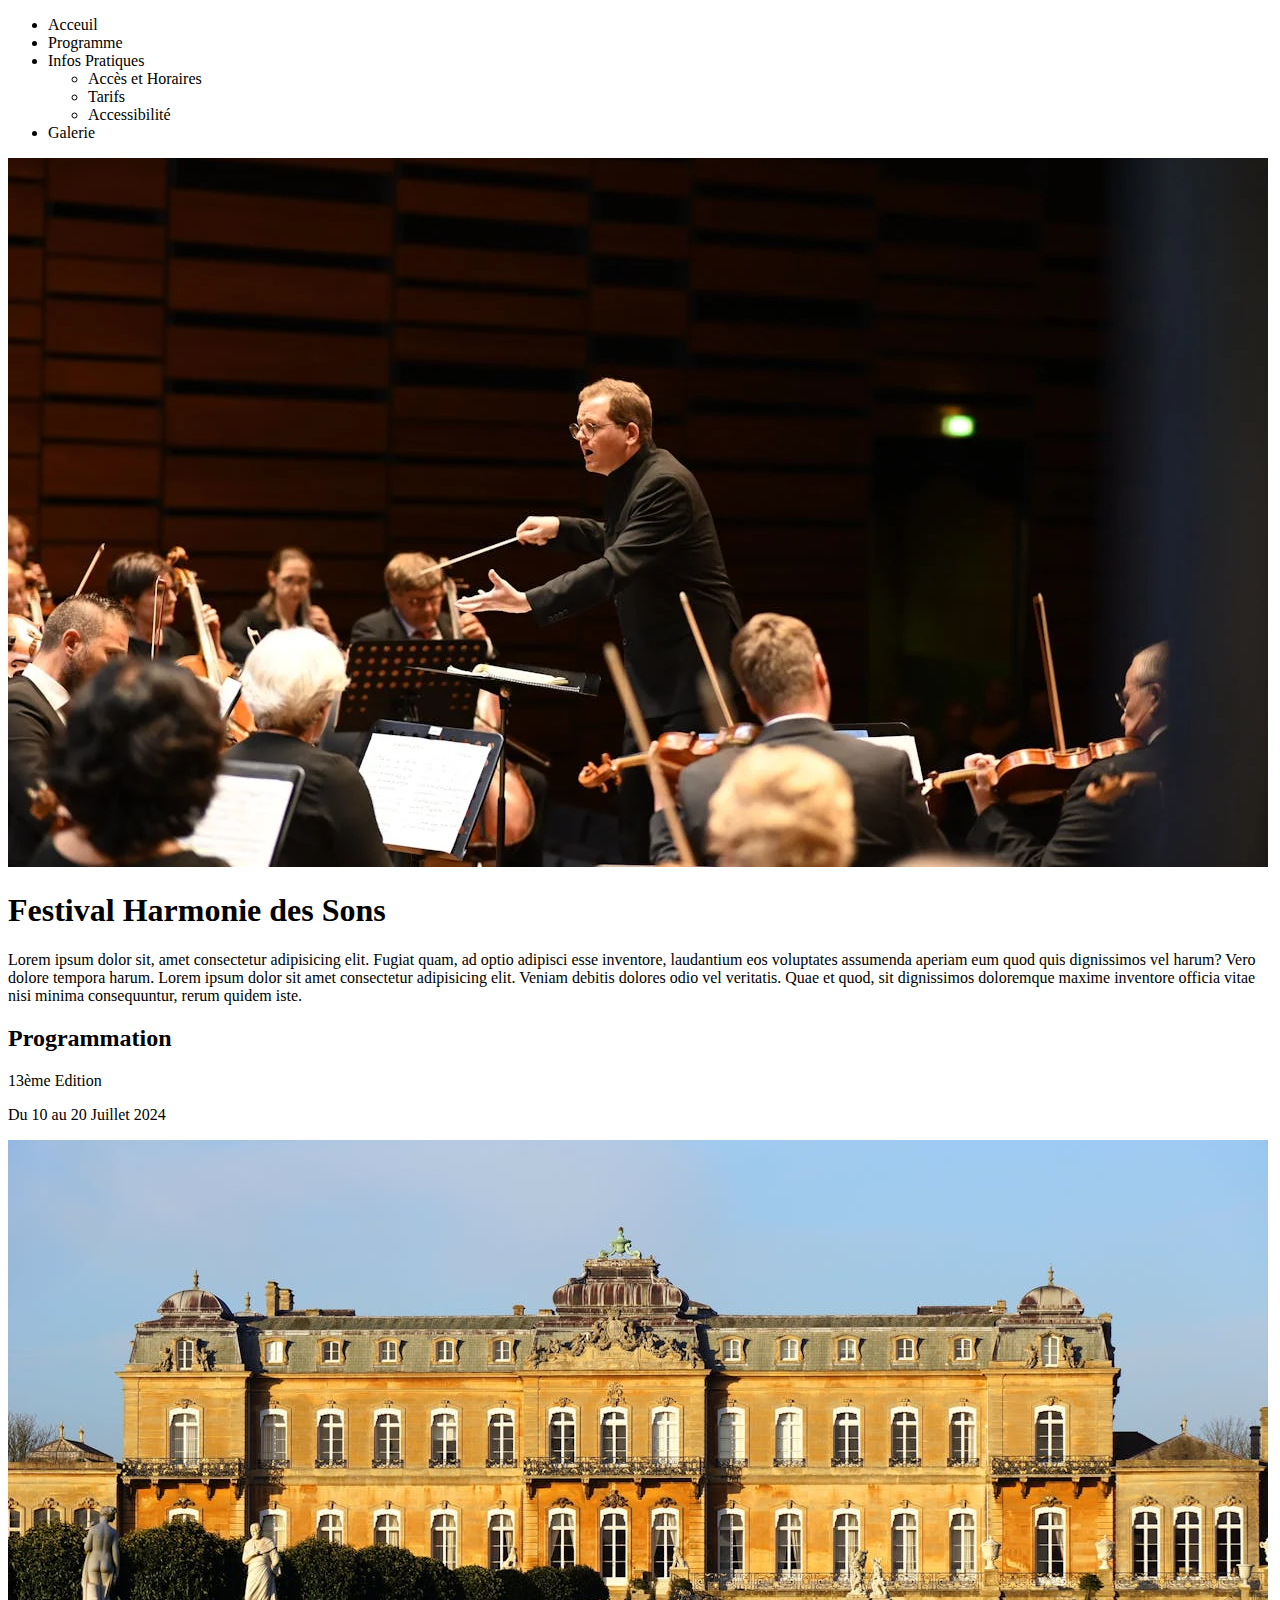
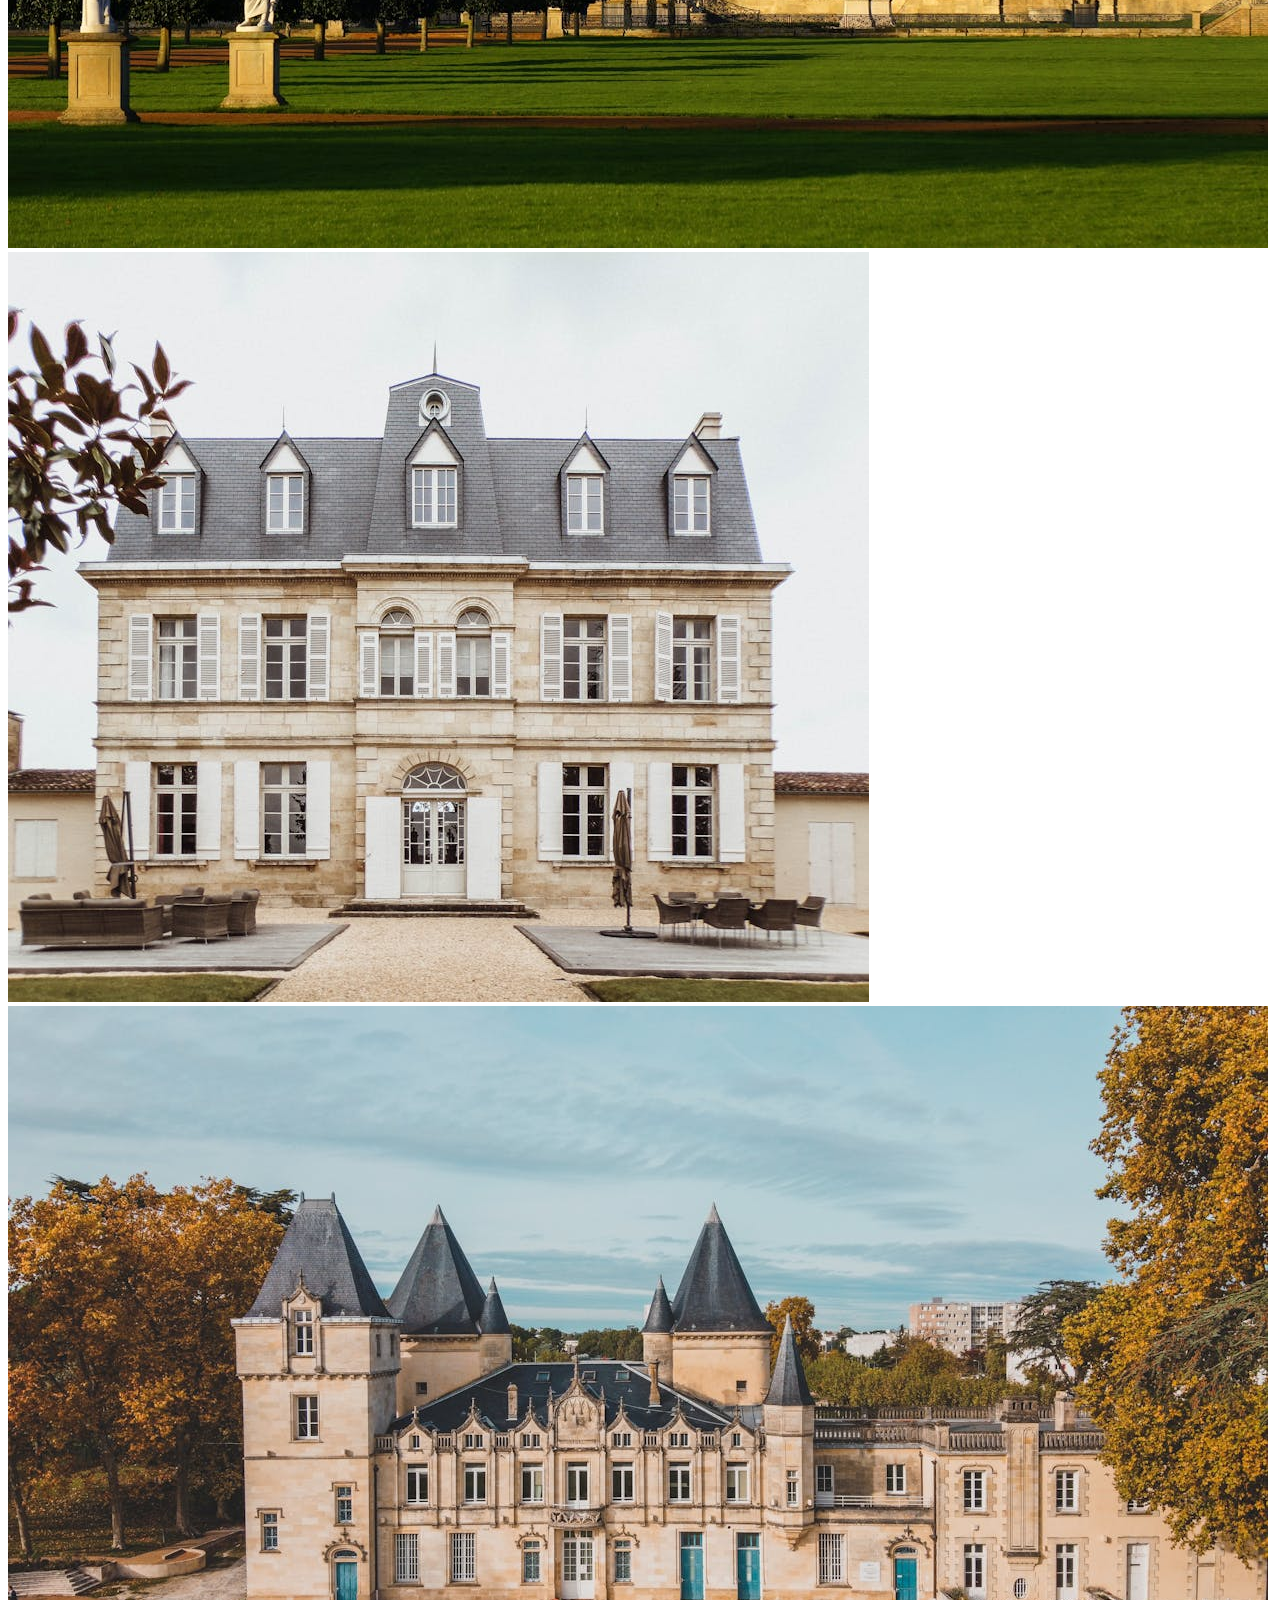
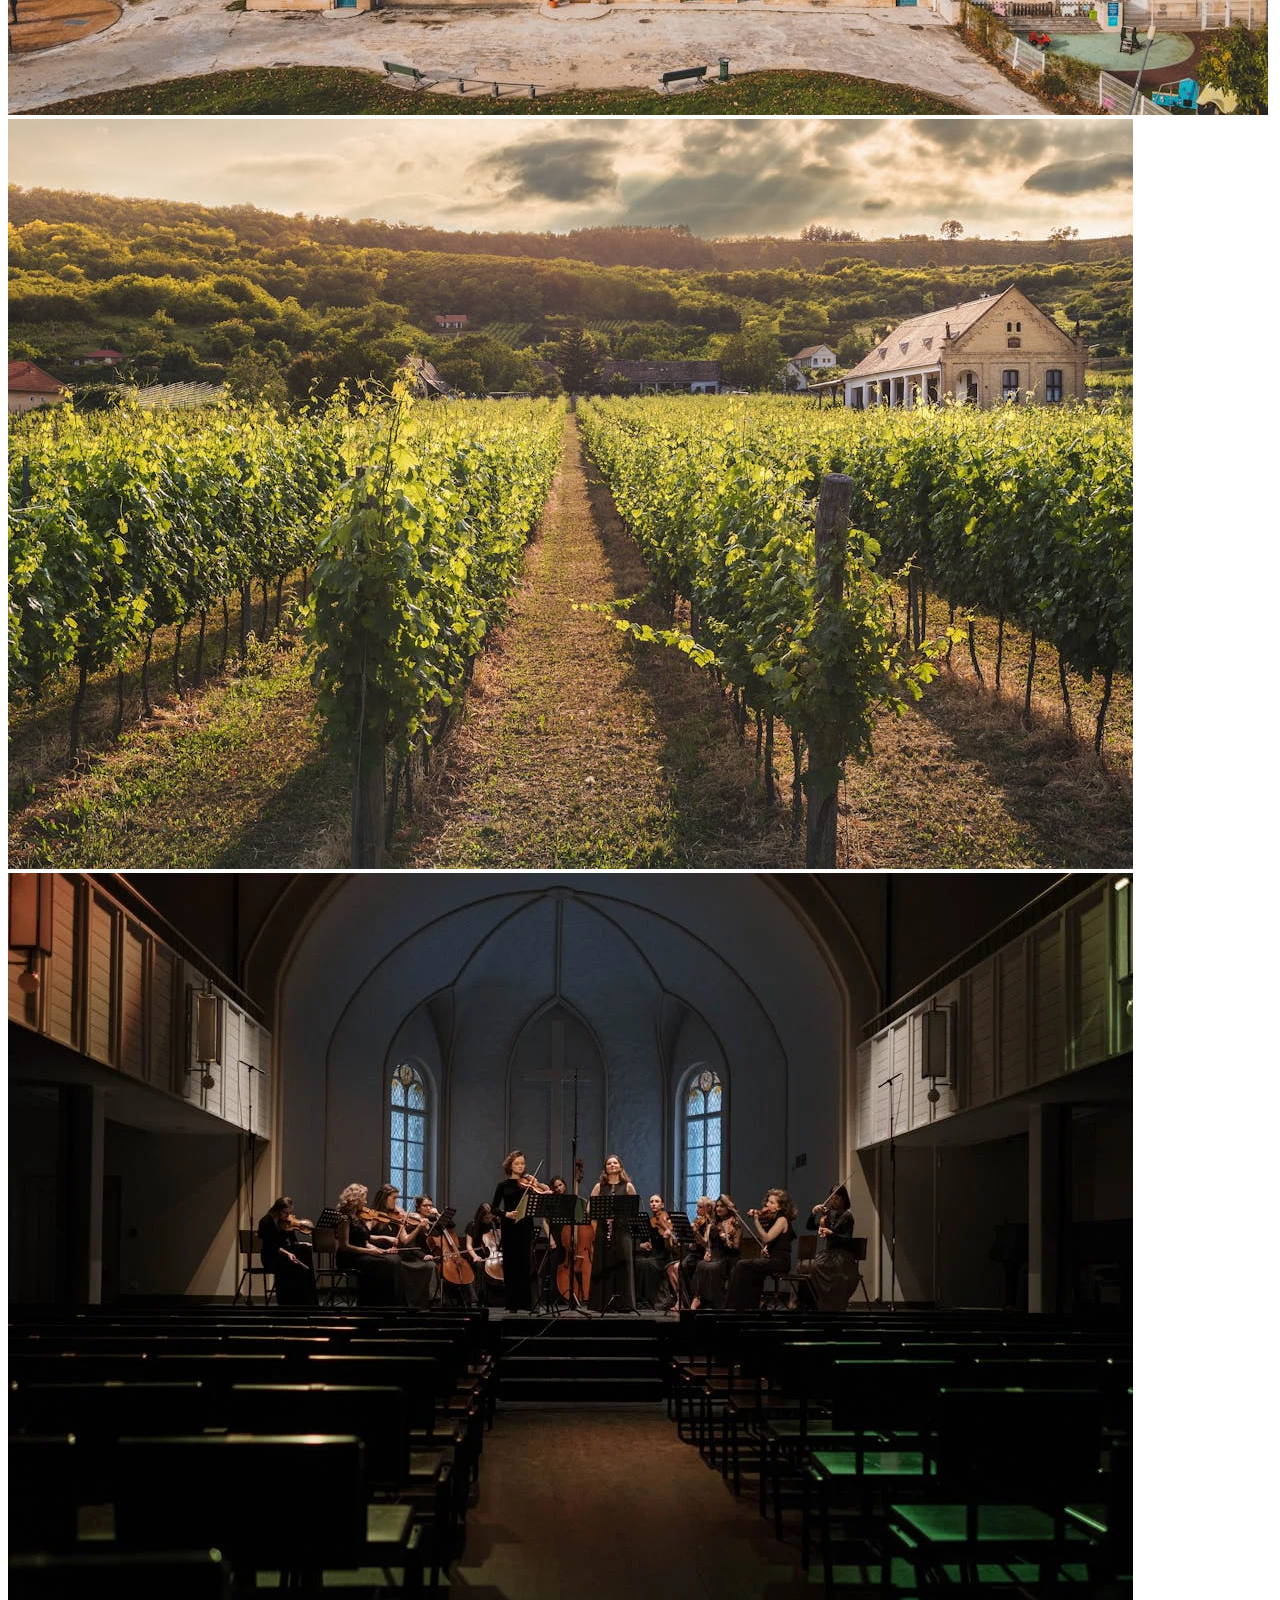
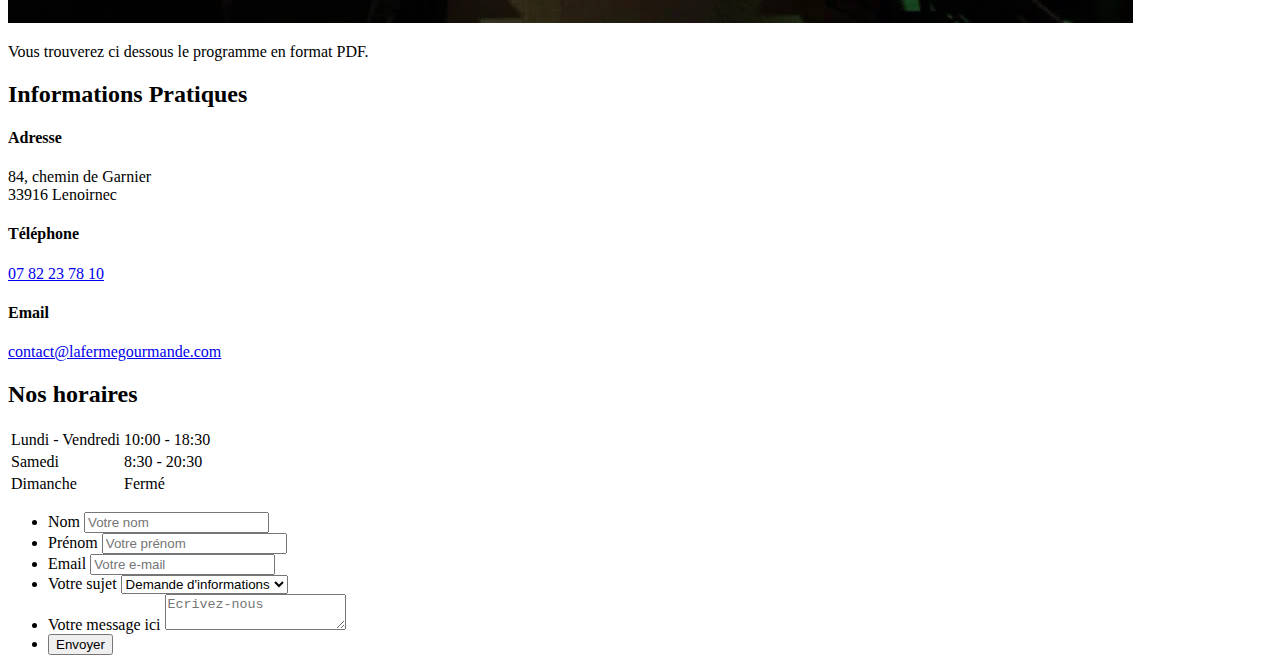
==== index.html @ 84cef947 "index.html almost done" ====
<!DOCTYPE html>
<html lang="en">
<head>
    <meta charset="UTF-8">
    <meta name="viewport" content="width=device-width, initial-scale=1.0">
    <title>Document</title>
</head>

<!-- 

PROMOUVOIR LE FESTIVAL DE MUSIQUE

CONDITIONS : 

- HEADER + NAV + MAIN + SECTION (+ARTICLE) + ASIDE + FOOTER


- INSERER DES COMMENTAIRES (SECTION PRINCIPALE PRESENTANT LE FESTIVAL, ETC...)


- CONTENU MULTIMEDIA : 
    - VIDEO AVEC BALISE VIDEO : AVEC CONTROLS ET POSTER ET TEXTE ALTERNATIF
    - AUDIO AVEC BALISE AUDIO : AVEC CONTROLS ET TEXTE ALTERNATIF + VOTRE NAVIGATEUR NE SUPPORTE PAS LA BALISE AUDIO EN TEXTE SI L'AUDIO N'APPARAIT PAS
    - CARTE INTERACTIVE AVEC IFRAME : GOOGLE MAPS


- FORMULAIRE
    - NOM : CHAMP TEXTE
    - EMAIL : CHAMP EMAIL
    - SUJET : LISTE DEROULANTE
    - MESSAGE : ZONE DE TEXTE
    - BOUTON D'ENVOI 
- STYLE DU FORMULAIRE
    - BORDURES
    - COULEURS
    - ESPACEMENTS
    - :FOCUS
    - :HOVER



- STYLES GENERAUX : 
    - :link / :visited, :hover, :active
    - ::BEFORE
    - ::AFTER
    - FEUILLE EXTERNE STYLE.CSS
    - COHERENCE VISUELLE ; COULEURS , TYPOGRAPHIE, IMAGES, ETC...
    - PAS DE FLEXBOX NI DE GRID
    - UTILISER DISPLAY (BLOCK, INLINE, INLINE-BLOCK)
    - MARGIN ET PADDING
    - POSITION (RELATIVE, ABSOLUTE, ETC...)


- ACCESIBILITE : 
    - ALT SUR LES IMAGES ET VIDEOS ET AUDIO
    - LABELS SUR LES FORMULAIRES
    - COMPATIBILITE AVEC NAVIGATEURS (A CHERCHER SUR GOOGLE)


- RENDU ATTENDU
    - INDEX.HTML
    - STYLES.CSS
    - DOSSIER IMAGES
    - DOSSIER VIDEOS 
    - DOSSIER AUDIOS

    -->

<body>
    
<header>
    <nav>
        <ul>
            <li>Acceuil</li>
            <li>Programme</li>
            <li>Infos Pratiques 
                <ul>
                    <li>Accès et Horaires</li>
                    <li>Tarifs</li>
                    <li>Accessibilité</li>
                </ul>
            <li>Galerie</li>
        </ul>
    </nav>
</header>

<main>


<section class="XXXXX">
    
    <img src="images/bienvenue.webp" alt="Markus Bayer, chef d'orchestre" title="Notre chef d'orchestre Markus Bayer">

</section>



<section class="bienvenue">

<h1>Festival Harmonie des Sons</h1>

<p> Lorem ipsum dolor sit, amet consectetur adipisicing elit. Fugiat quam, ad optio adipisci esse inventore, laudantium eos voluptates assumenda aperiam eum quod quis dignissimos vel harum? Vero dolore tempora harum. Lorem ipsum dolor sit amet consectetur adipisicing elit. Veniam debitis dolores odio vel veritatis. Quae et quod, sit dignissimos doloremque maxime inventore officia vitae nisi minima consequuntur, rerum quidem iste.</p>

</section>


<section class="programme">

<h2>Programmation</h2>
<p>13ème Edition</p>
<p>Du 10 au 20 Juillet 2024</p>

<img src="images/1.jpeg" alt="Concert au Manoir de l'Avigneux le 11/07/2025" title="Concert au Manoir de l'Avigneux le 11/07/2025">
<img src="images/2.jpeg" alt="Concert au Manoir de la Rouroux le 12/07/2025" title="Concert au Manoir de la Rouroux le 12/07/2025">
<img src="images/3.jpeg" alt="Concert au Manoir de la Bougnane le 13/07/2025" title="Concert au Manoir de la Bougnane le 13/07/2025">
<img src="images/4.jpeg" alt="Concert au Manoir de Colbeuge le 18/07/2025" title="Concert au Manoir de Colbeuge le 18/07/2025">
<img src="images/5.webp" alt="Concert à la chapelle de la Martimont le 19/07/2025" title="Concert au Manoir de l'Avigneux le 10/07/2025">

<p>Vous trouverez ci dessous le programme en format PDF.</p>

</section>


<section class="infosPratiques">

<h2>Informations Pratiques</h2>


    <div class="contact">
        <h4>Adresse</h4>
            <p>84, chemin de Garnier <br>33916 Lenoirnec</p>
        <h4>Téléphone</h4>
        <a href="tel:+33782237810">07 82 23 78 10</a>
        <h4>Email</h4>
        <a href="mailto:contact@lafermegourmande.com">contact@lafermegourmande.com</a></p>
    </div>



    <div class="horaires">
    
        <h2>Nos horaires</h2>
    
        <table>
            <tr>
                <td>Lundi - Vendredi</td>
                <td>10:00 - 18:30</td>
            </tr>
            <tr>
                <td>Samedi</td>
                <td>8:30 - 20:30</td>
            </tr>
            <tr>
                <td>Dimanche</td>
                <td>Fermé</td>
            </tr>
        </table>
    
    </div>

    


    <div class="formulaire">
    
    <form method="get" action="" >
    
        <ul>
            <li> 
                <label for="nom">Nom</label> 
                <input class="reponse" type="text" id="nom" name="nom" placeholder="Votre nom" required>
            </li>


            <li> 
                <label for="prenom">Prénom</label> 
                <input class="reponse" type="text" id="prenom" name="prenom" placeholder="Votre prénom" required>
            </li>
    
    
    
            <li> 
                <label for="email">Email</label> 
                <input class="reponse" type="email" id="email" name="email" placeholder="Votre e-mail" required>
            </li>
        

            <li>
            <label for="sujet">Votre sujet</label>
            <select name="sujet" id="sujet">
              <option value="ddeinfos">Demande d'informations</option>
              <option value="sav">Service après-vente</option>
              <option value="reclamation">Réclamation</option>
              <option value="partenariat">Partenariat</option>
              <option value="autres">Autres</option>
            </select>
            </li>
    

           <li> 
                <label>Votre message ici</label> <textarea class="reponse" name="message" placeholder="Ecrivez-nous"></textarea>
            </li>
    
        
            <li><input class="bouton" type="submit" value="Envoyer"></li>



        </ul>
    
    </form>

    
  
</section>

</main>


<footer>
    
</footer>

</body>
</html>
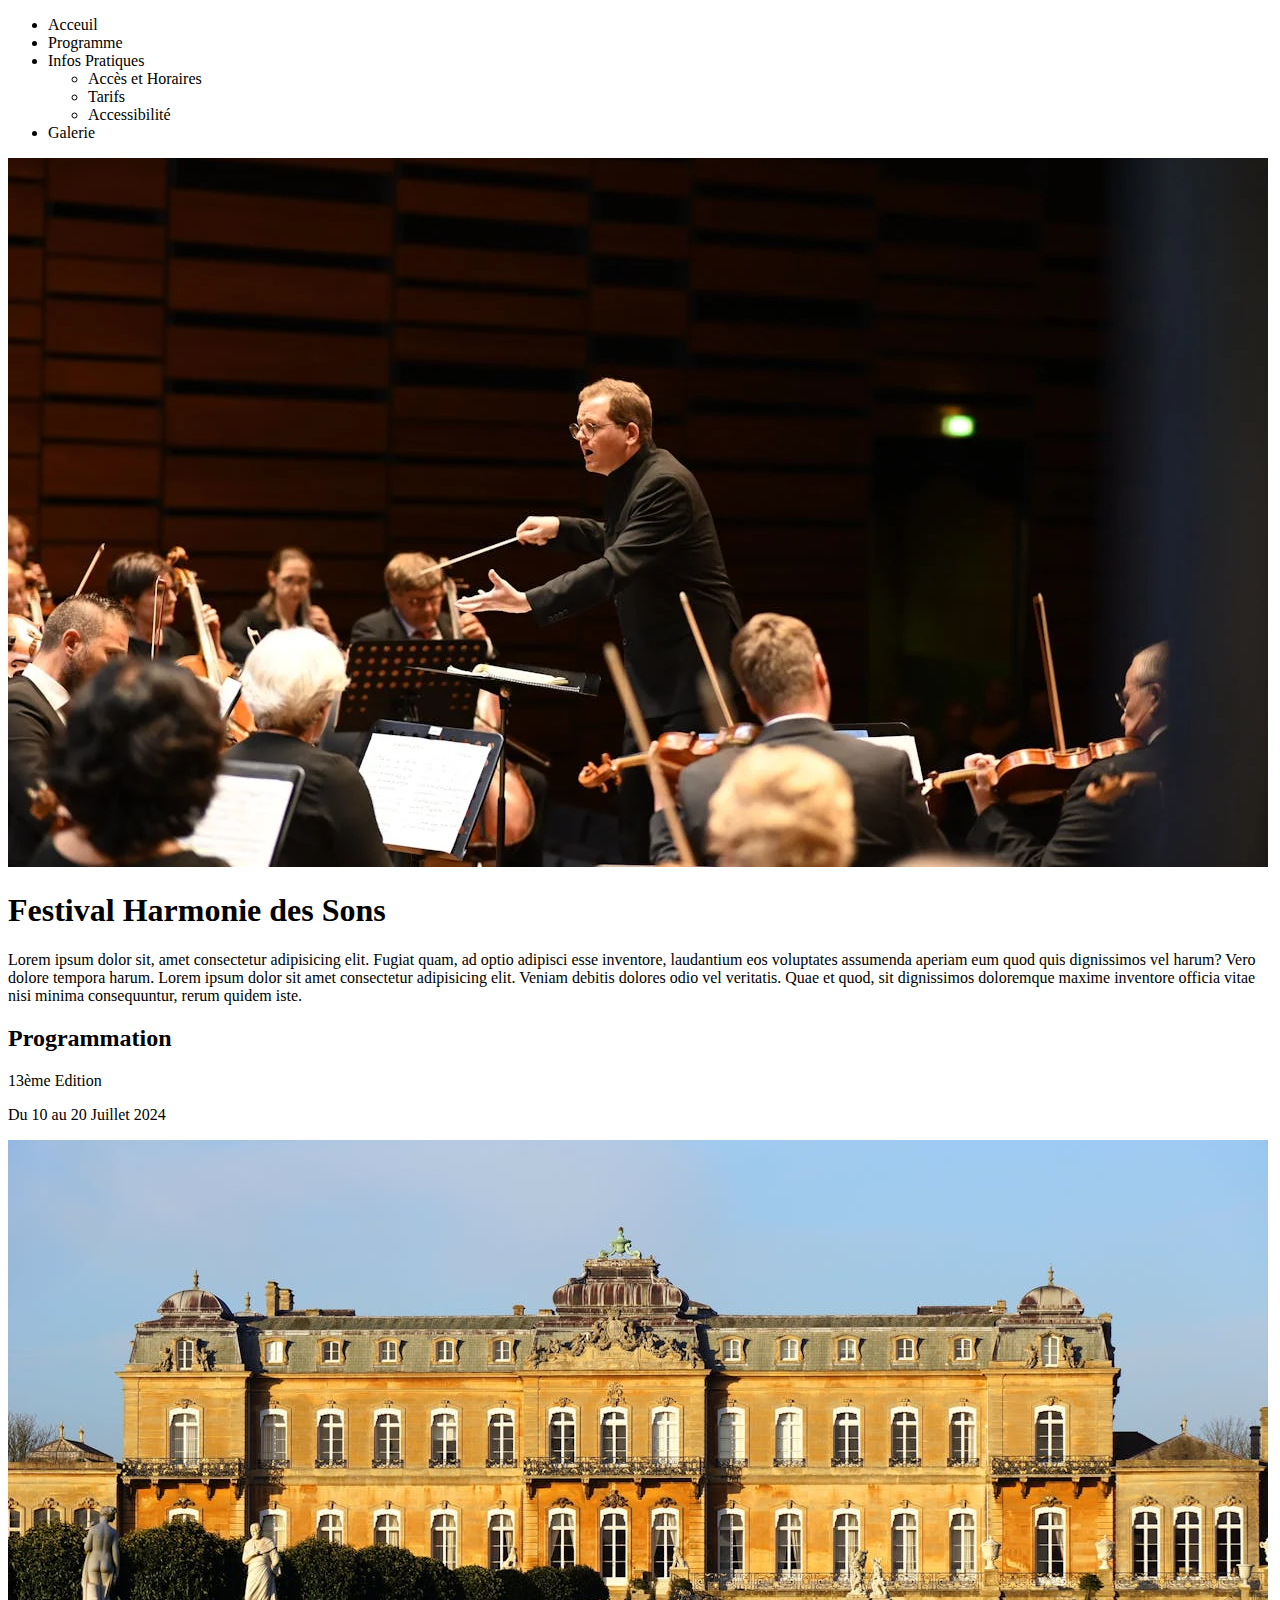
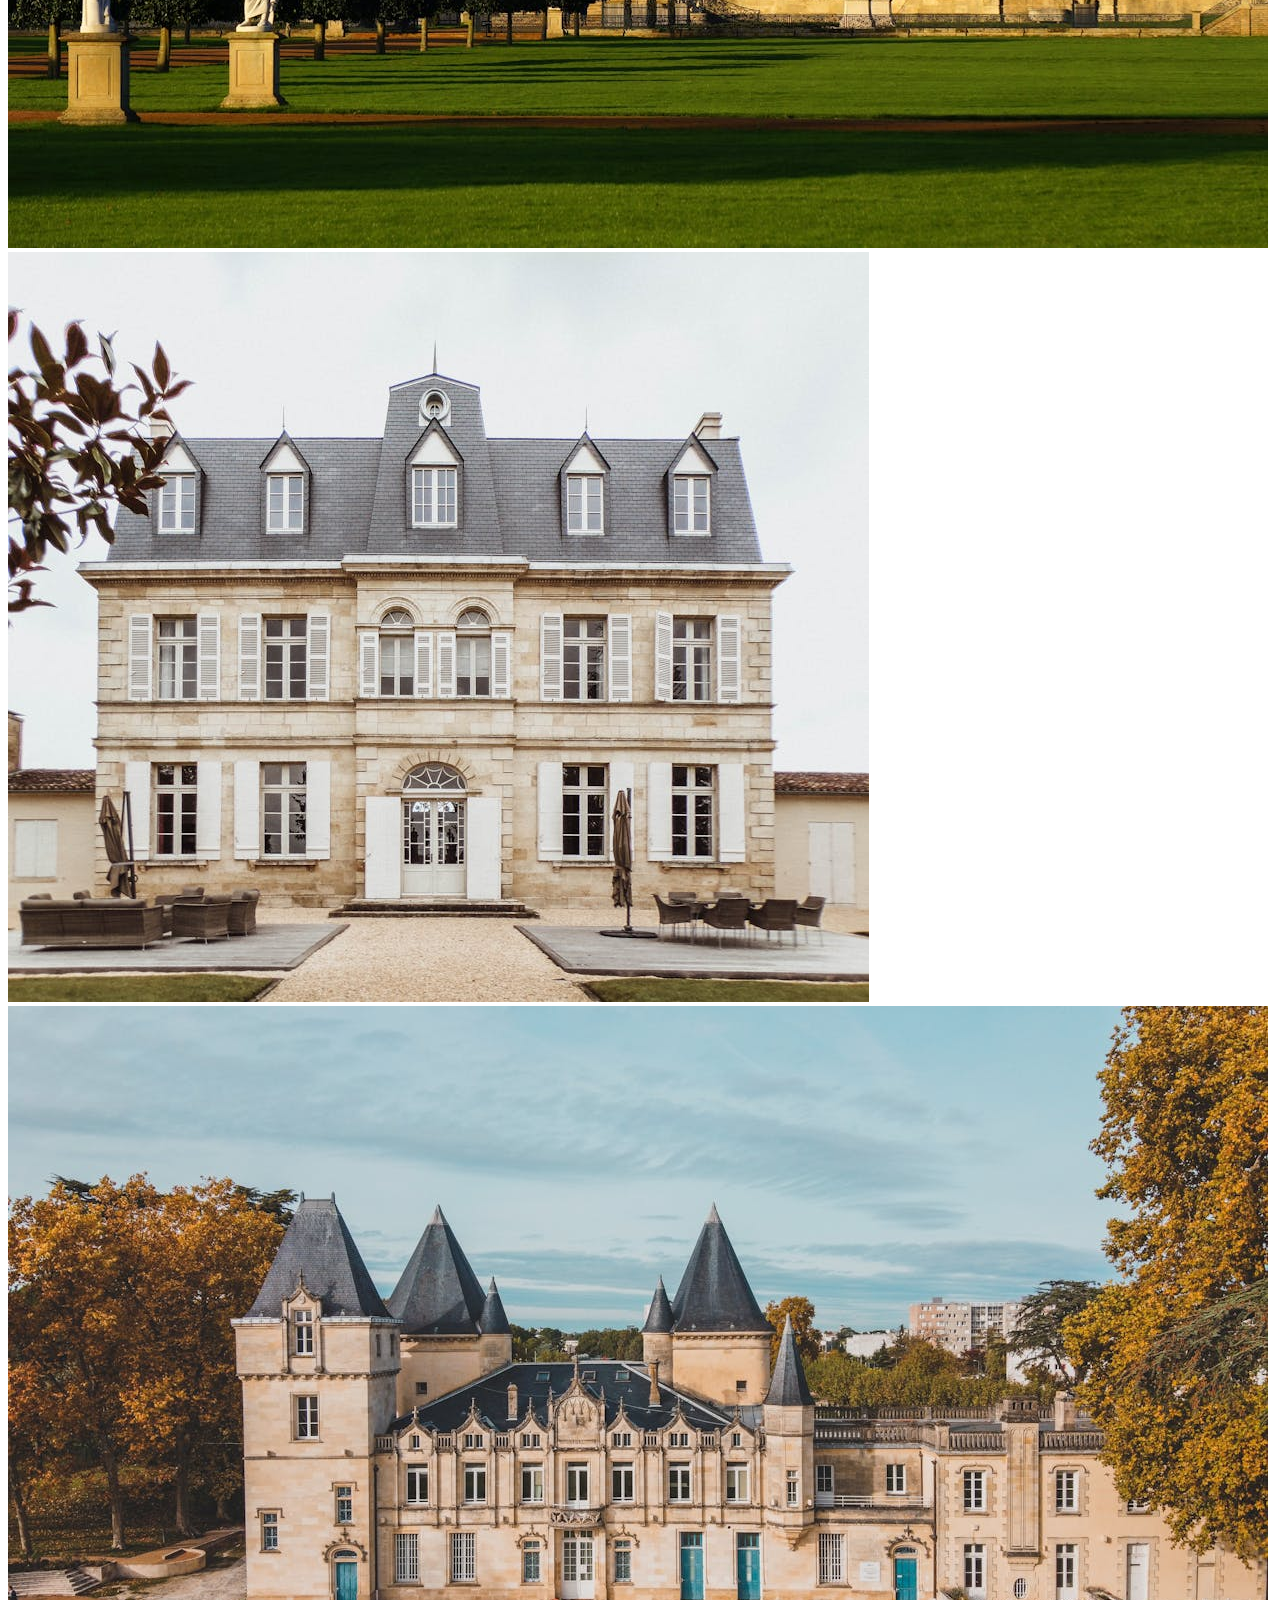
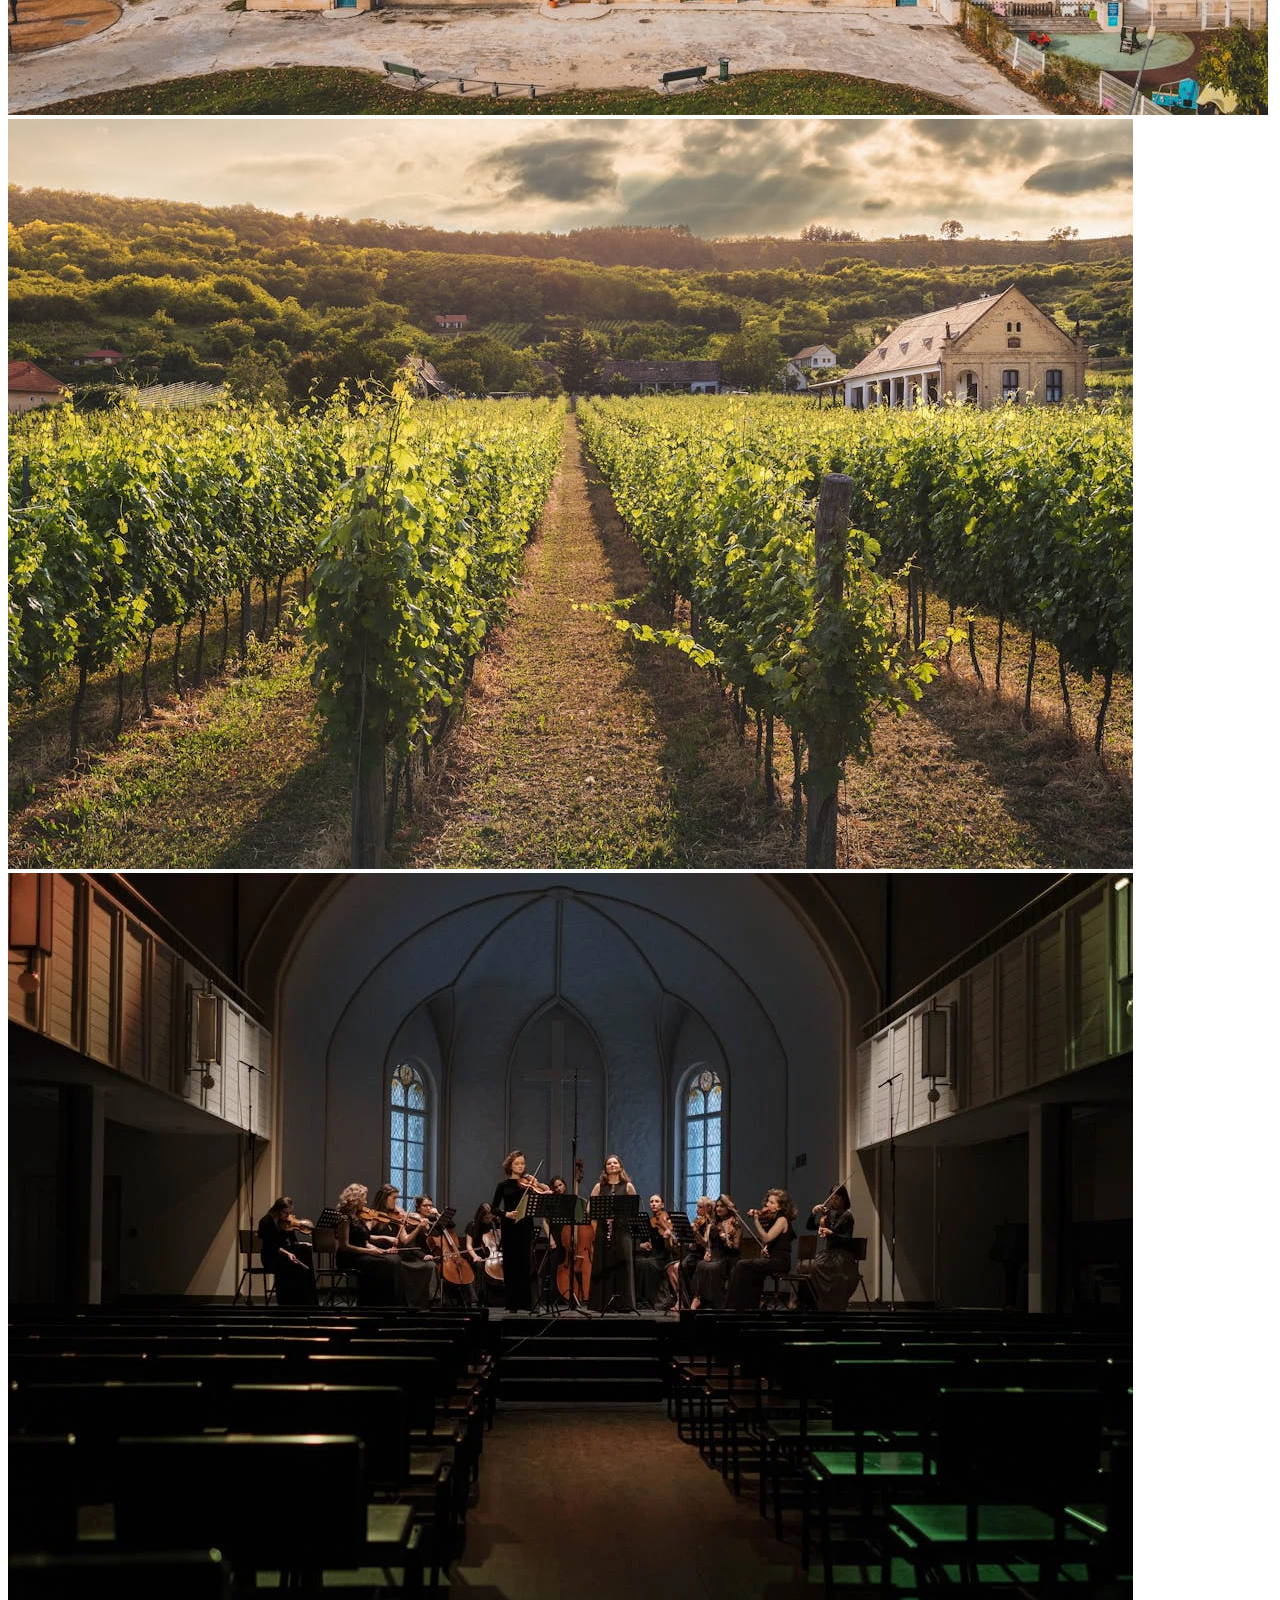
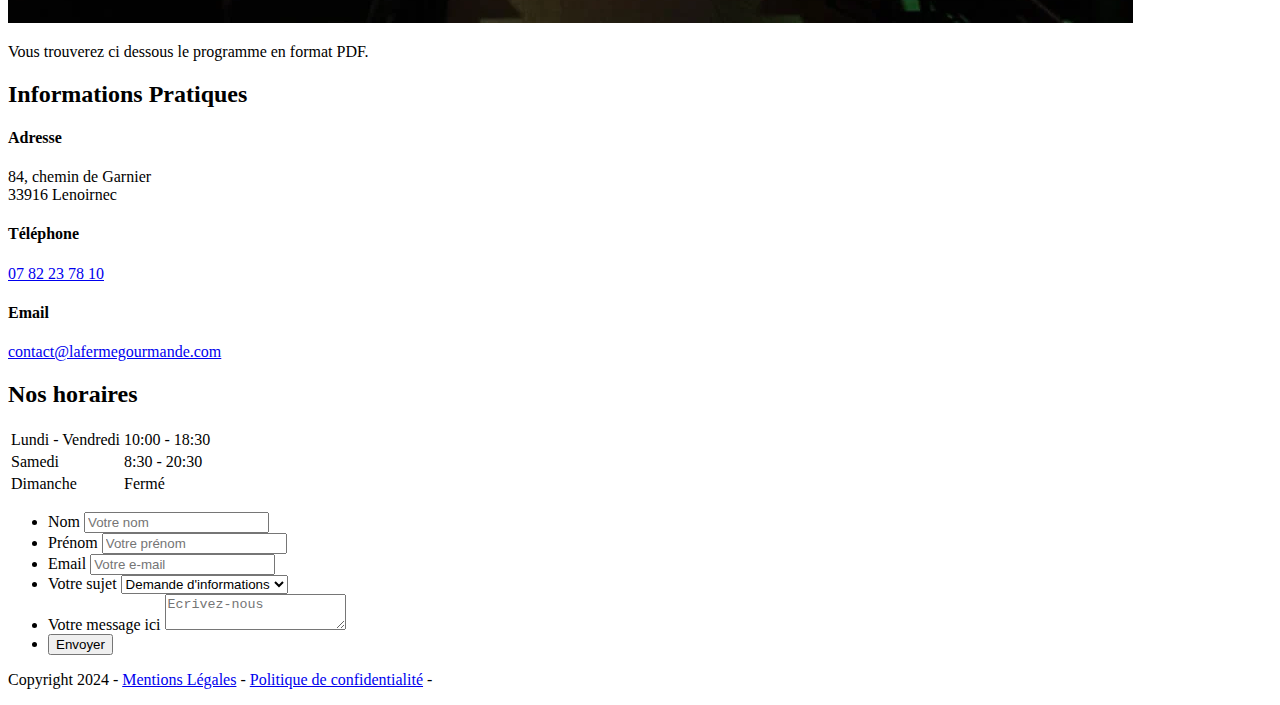
==== commit 12c9724e: "index.html almost done" ====
--- a/index.html
+++ b/index.html
@@ -218,8 +218,11 @@
 
 
 <footer>
-    
-</footer>
+    <p>
+    Copyright 2024 - <a href="#" target="_blank">Mentions Légales</a> - <a href="#" target="_blank">Politique de confidentialité</a> - 
+    </p>
+    
+    </footer>
 
 </body>
 </html>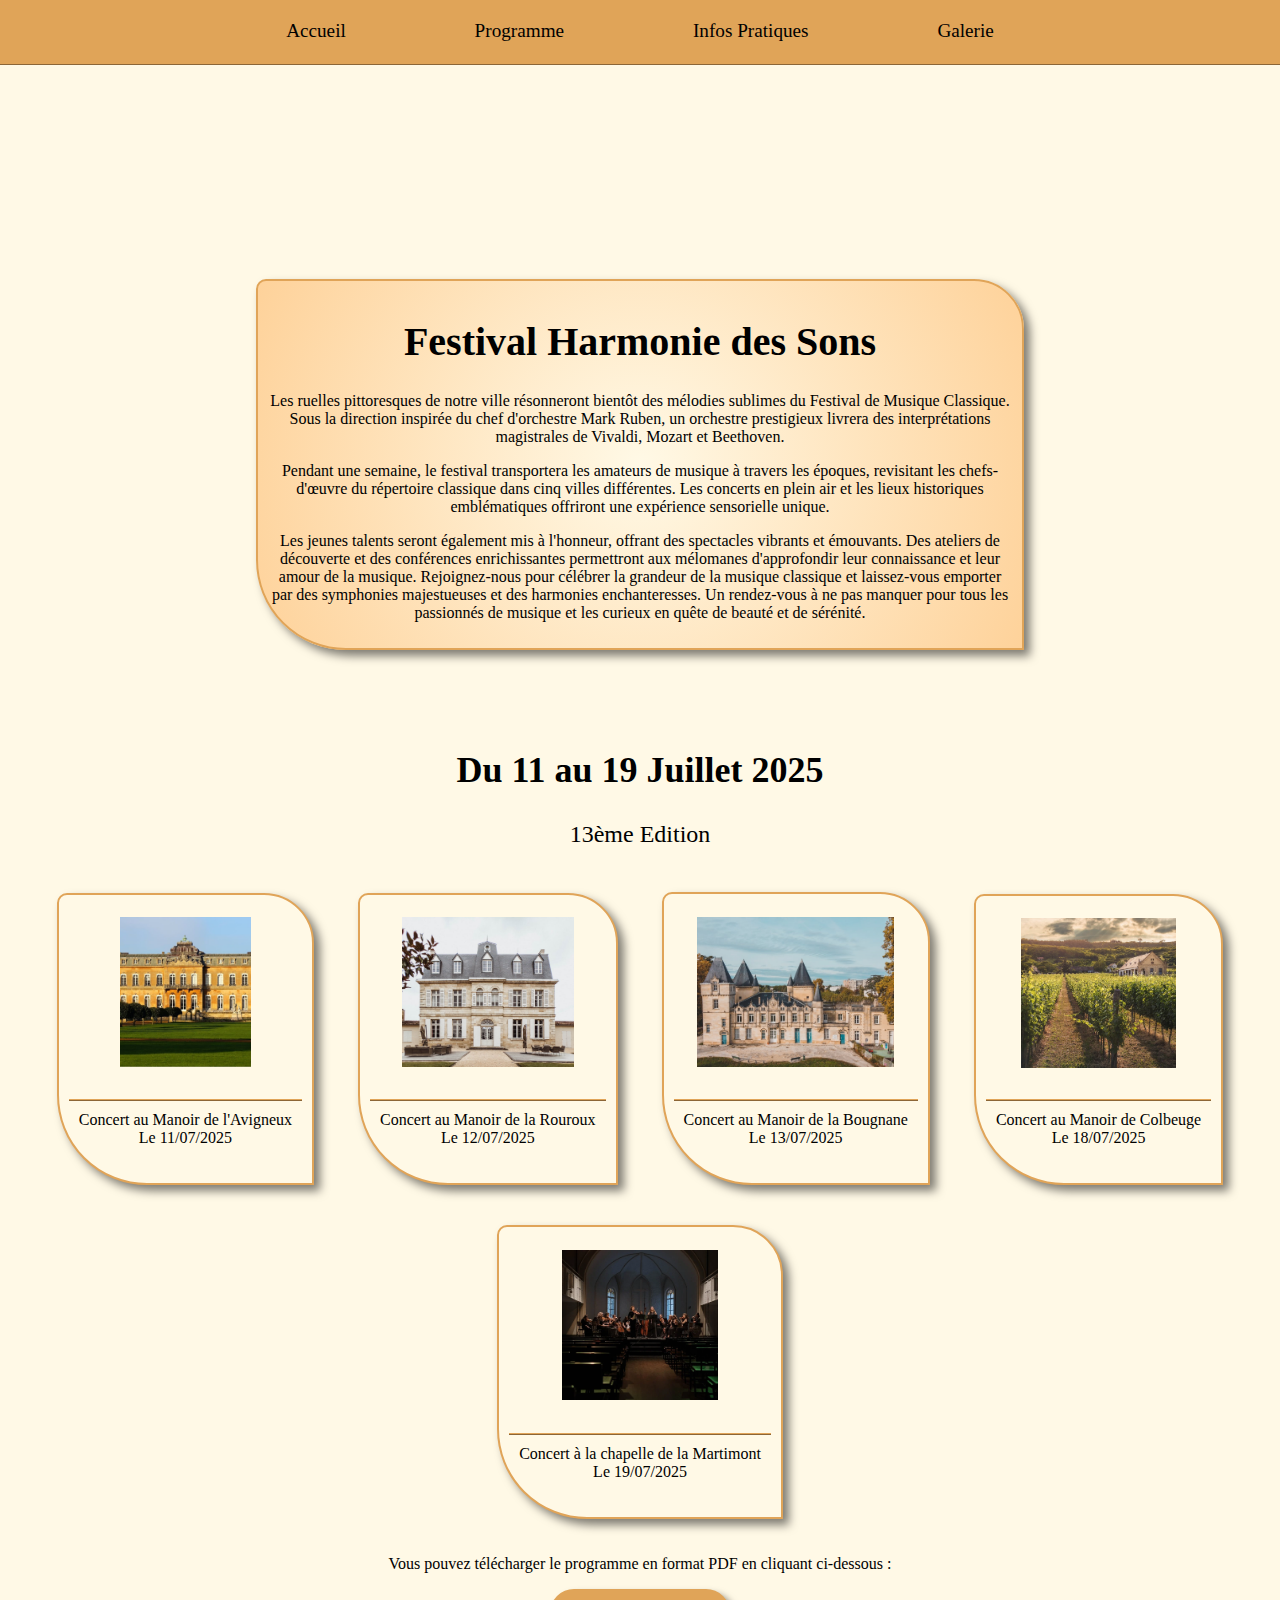
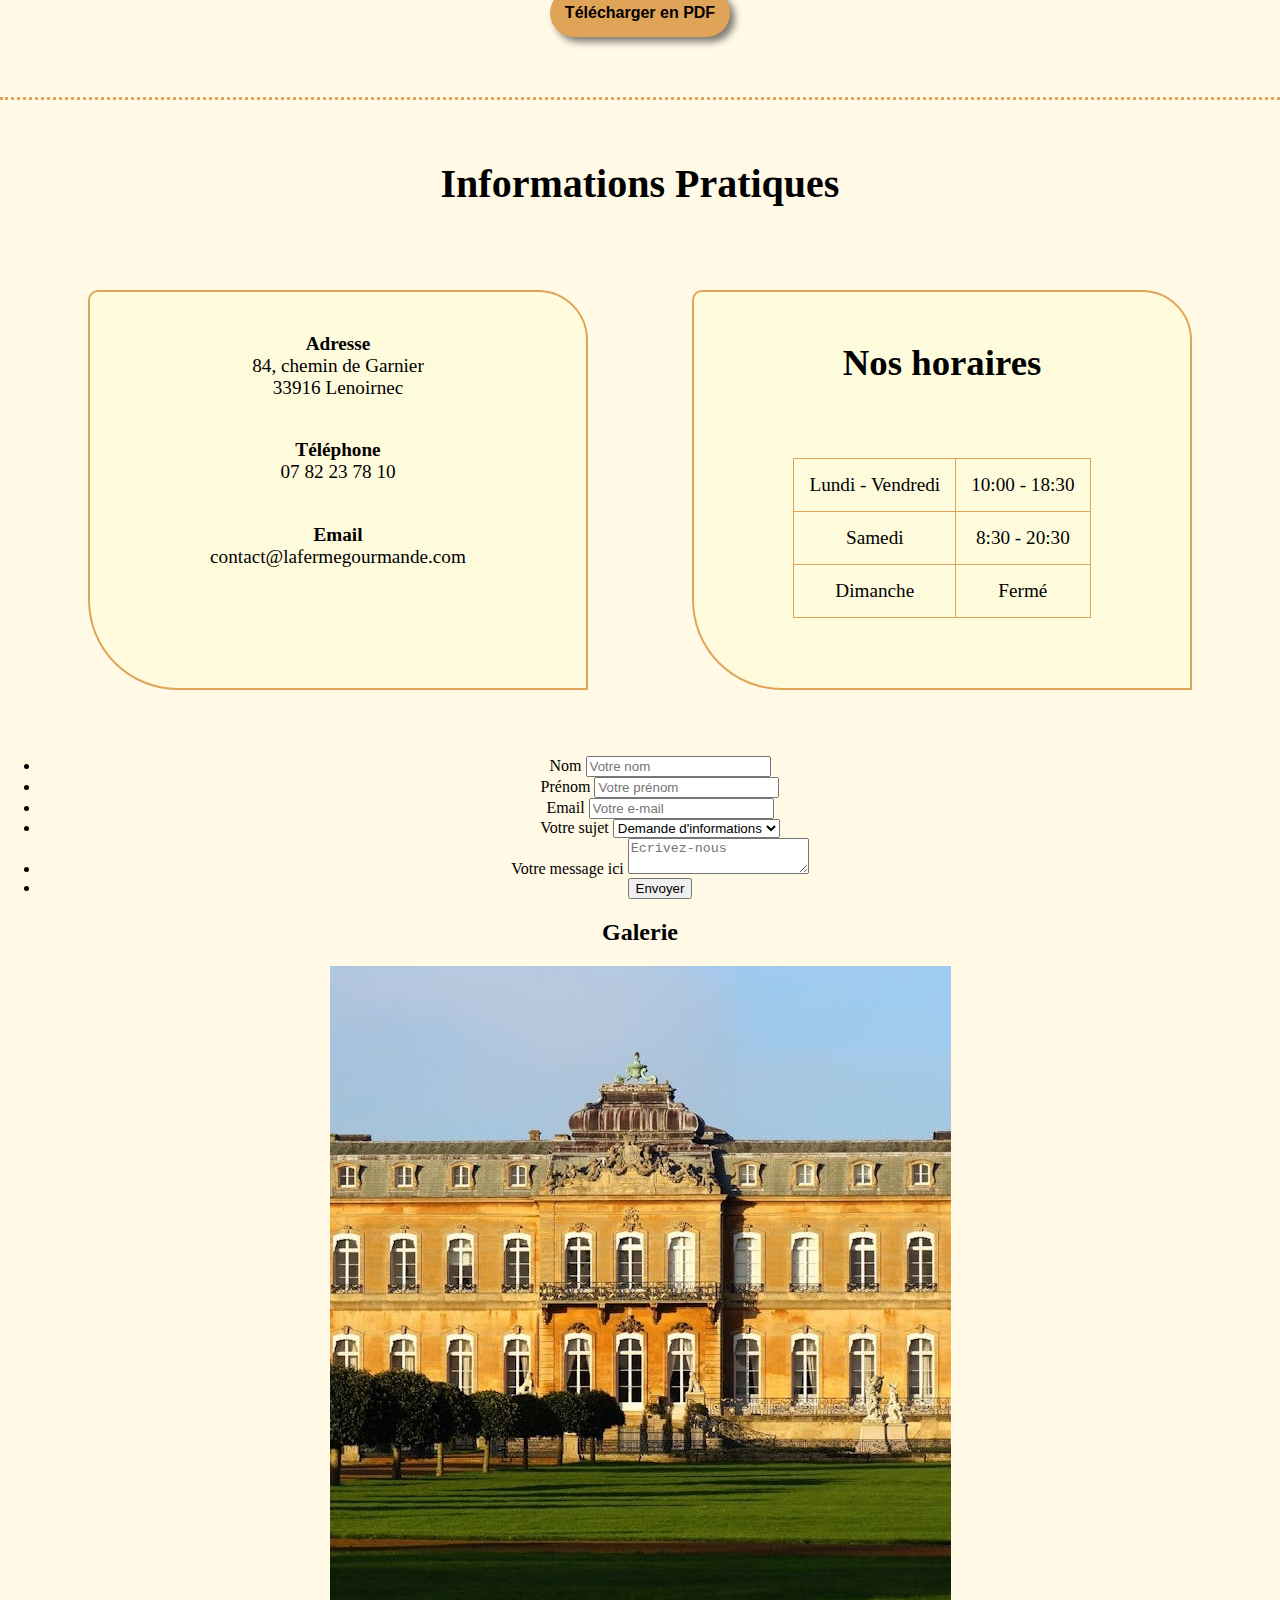
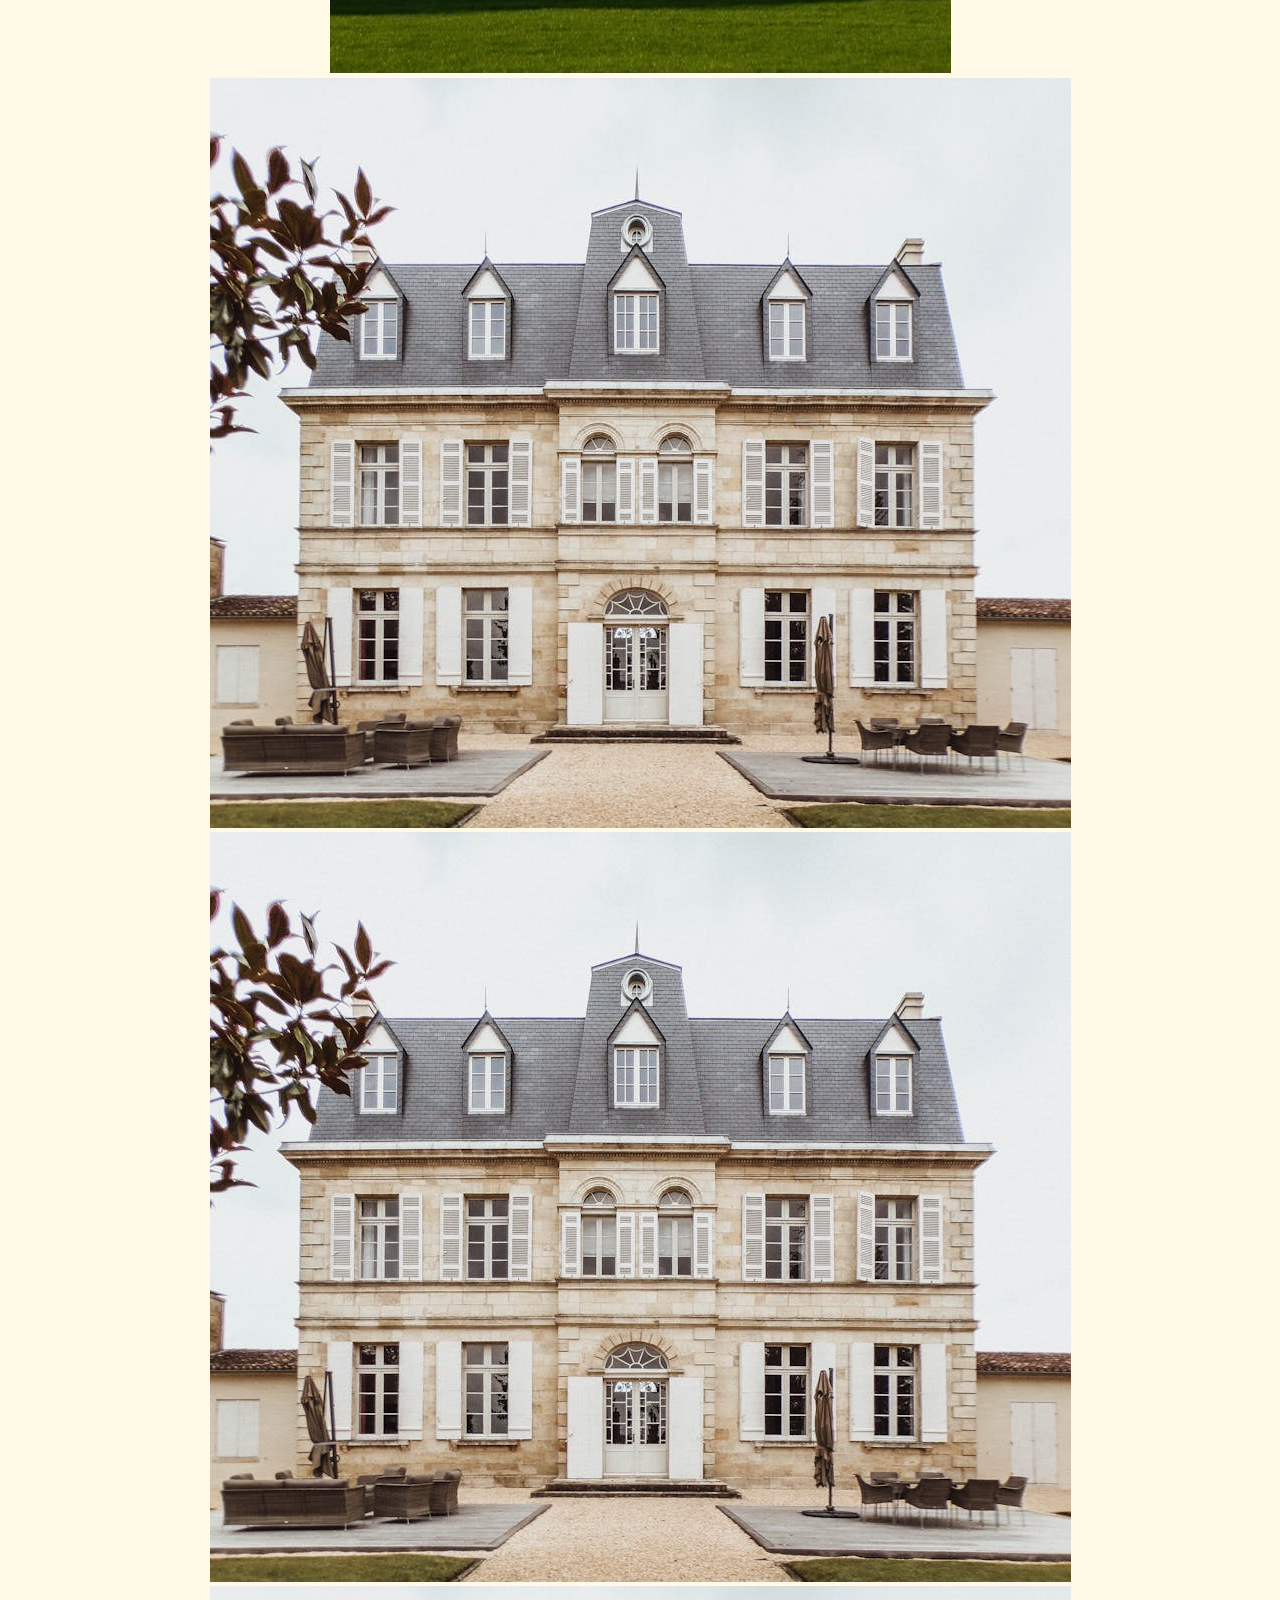
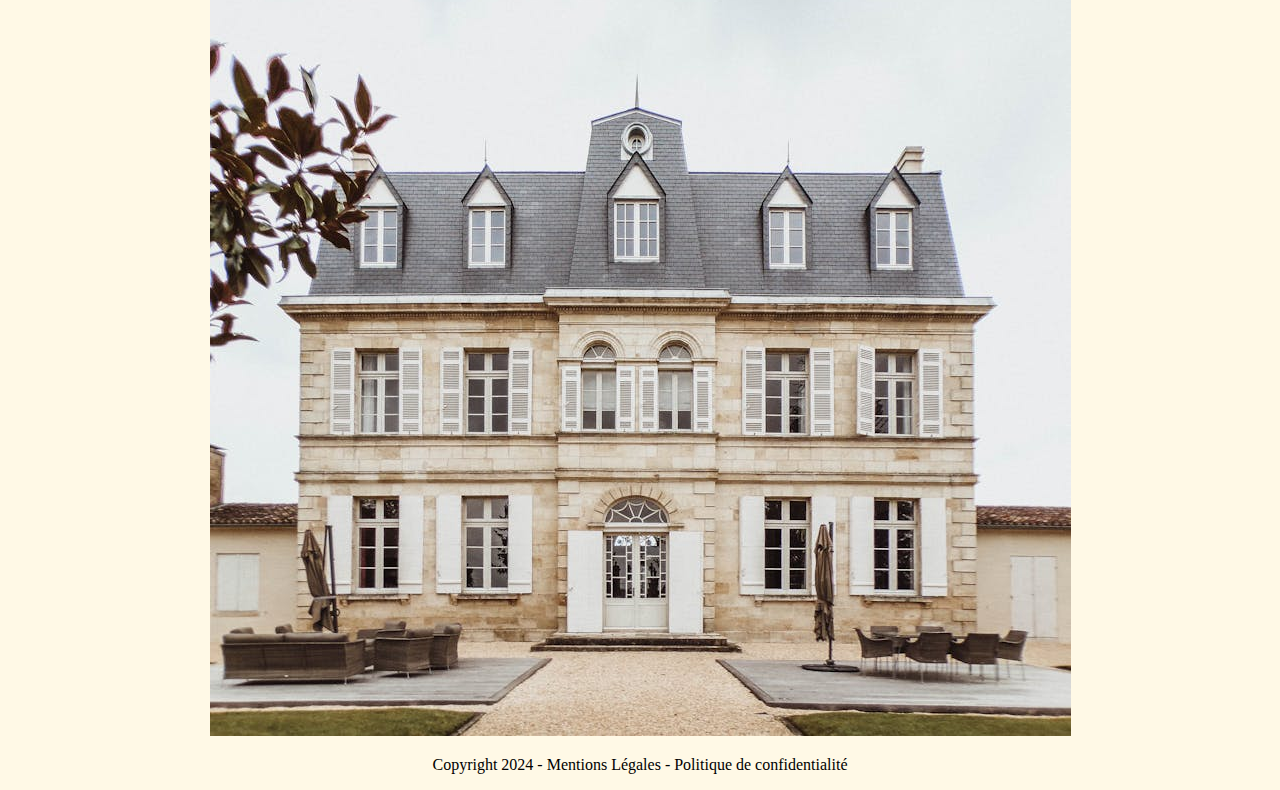
==== commit 8e128303: "Html done, css almost done" ====
--- a/index.html
+++ b/index.html
@@ -4,6 +4,7 @@
     <meta charset="UTF-8">
     <meta name="viewport" content="width=device-width, initial-scale=1.0">
     <title>Document</title>
+    <link rel="stylesheet" href="style.css">
 </head>
 
 <!-- 
@@ -71,15 +72,10 @@
 <header>
     <nav>
         <ul>
-            <li>Acceuil</li>
-            <li>Programme</li>
-            <li>Infos Pratiques 
-                <ul>
-                    <li>Accès et Horaires</li>
-                    <li>Tarifs</li>
-                    <li>Accessibilité</li>
-                </ul>
-            <li>Galerie</li>
+            <li><a href="index.html">Accueil</a></li>
+            <li><a href="#programme">Programme</a></li>
+            <li><a href="#infosPratiques">Infos Pratiques</a></li>
+            <li><a href="#galerie">Galerie</a></li>
         </ul>
     </nav>
 </header>
@@ -87,10 +83,12 @@
 <main>
 
 
-<section class="XXXXX">
-    
-    <img src="images/bienvenue.webp" alt="Markus Bayer, chef d'orchestre" title="Notre chef d'orchestre Markus Bayer">
-
+<section class="multimediatop">
+
+    <video src="videos/bienvenue.mp4" autoplay loop type="vidéo/mp4">
+        Votre navigateur ne supporte pas la balise vidé
+        o.
+    </video>
 </section>
 
 
@@ -99,36 +97,61 @@
 
 <h1>Festival Harmonie des Sons</h1>
 
-<p> Lorem ipsum dolor sit, amet consectetur adipisicing elit. Fugiat quam, ad optio adipisci esse inventore, laudantium eos voluptates assumenda aperiam eum quod quis dignissimos vel harum? Vero dolore tempora harum. Lorem ipsum dolor sit amet consectetur adipisicing elit. Veniam debitis dolores odio vel veritatis. Quae et quod, sit dignissimos doloremque maxime inventore officia vitae nisi minima consequuntur, rerum quidem iste.</p>
-
-</section>
-
-
-<section class="programme">
-
-<h2>Programmation</h2>
-<p>13ème Edition</p>
-<p>Du 10 au 20 Juillet 2024</p>
-
-<img src="images/1.jpeg" alt="Concert au Manoir de l'Avigneux le 11/07/2025" title="Concert au Manoir de l'Avigneux le 11/07/2025">
+<div class="contentbienvenue">
+<p> Les ruelles pittoresques de notre ville résonneront bientôt des mélodies sublimes du Festival de Musique Classique. Sous la direction inspirée du chef d'orchestre Mark Ruben, un orchestre prestigieux livrera des interprétations magistrales de Vivaldi, Mozart et Beethoven.</p>
+<p>Pendant une semaine, le festival transportera les amateurs de musique à travers les époques, revisitant les chefs-d'œuvre du répertoire classique dans cinq villes différentes. Les concerts en plein air et les lieux historiques emblématiques offriront une expérience sensorielle unique.</p>
+<p>Les jeunes talents seront également mis à l'honneur, offrant des spectacles vibrants et émouvants. Des ateliers de découverte et des conférences enrichissantes permettront aux mélomanes d'approfondir leur connaissance et leur amour de la musique. Rejoignez-nous pour célébrer la grandeur de la musique classique et laissez-vous emporter par des symphonies majestueuses et des harmonies enchanteresses. Un rendez-vous à ne pas manquer pour tous les passionnés de musique et les curieux en quête de beauté et de sérénité.</p>
+</div>
+</section>
+
+
+<section id="programme" class="programme">
+
+<div class ="titreProgramme">
+    <h2>Du 11 au 19 Juillet 2025</h2>
+    <p>13ème Edition</p>
+</div>
+
+<div class="concert">
+    <img src="images/1.jpeg" alt="Concert au Manoir de l'Avigneux le 11/07/2025" title="Concert au Manoir de l'Avigneux le 11/07/2025"><p>Concert au Manoir de l'Avigneux <br>Le 11/07/2025</p>
+</div>
+
+<div class="concert">
 <img src="images/2.jpeg" alt="Concert au Manoir de la Rouroux le 12/07/2025" title="Concert au Manoir de la Rouroux le 12/07/2025">
+<p>Concert au Manoir de la Rouroux<br>Le 12/07/2025</p>
+</div>
+
+
+<div class="concert">
 <img src="images/3.jpeg" alt="Concert au Manoir de la Bougnane le 13/07/2025" title="Concert au Manoir de la Bougnane le 13/07/2025">
+<p>Concert au Manoir de la Bougnane<br>Le 13/07/2025</p>
+</div>
+
+<div class="concert">
 <img src="images/4.jpeg" alt="Concert au Manoir de Colbeuge le 18/07/2025" title="Concert au Manoir de Colbeuge le 18/07/2025">
-<img src="images/5.webp" alt="Concert à la chapelle de la Martimont le 19/07/2025" title="Concert au Manoir de l'Avigneux le 10/07/2025">
-
-<p>Vous trouverez ci dessous le programme en format PDF.</p>
-
-</section>
-
-
-<section class="infosPratiques">
+<p>Concert au Manoir de Colbeuge<br>Le 18/07/2025</p>
+</div>
+
+<div class="concert">
+<img src="images/5.png" alt="Concert à la chapelle de la Martimont le 19/07/2025" title="Concert au Manoir de l'Avigneux le 10/07/2025">
+<p>Concert à la chapelle de la Martimont <br>Le 19/07/2025</p>
+</div>
+
+<p>Vous pouvez télécharger le programme en format PDF en cliquant ci-dessous : </p>
+<p><a href="programme.pdf" download="Programme.pdf"><input class="bouton" type="submit" value="Télécharger en PDF"></a></p>
+
+
+</section>
+
+
+<section id="infosPratiques" class="infosPratiques">
 
 <h2>Informations Pratiques</h2>
 
 
-    <div class="contact">
+    <div class="adresse">
         <h4>Adresse</h4>
-            <p>84, chemin de Garnier <br>33916 Lenoirnec</p>
+        <p>84, chemin de Garnier <br>33916 Lenoirnec</p>
         <h4>Téléphone</h4>
         <a href="tel:+33782237810">07 82 23 78 10</a>
         <h4>Email</h4>
@@ -139,7 +162,7 @@
 
     <div class="horaires">
     
-        <h2>Nos horaires</h2>
+        <h4 class ="titlehoraire">Nos horaires</h4>
     
         <table>
             <tr>
@@ -214,12 +237,24 @@
   
 </section>
 
+
+<section id="galerie" class="galerie">
+    <h2>Galerie</h2>
+
+<img src="images/1.jpeg" alt="">
+<img src="images/2.jpeg" alt="">
+<img src="images/2.jpeg" alt="">
+<img src="images/2.jpeg" alt="">
+</section>
+
+
+
 </main>
 
 
 <footer>
     <p>
-    Copyright 2024 - <a href="#" target="_blank">Mentions Légales</a> - <a href="#" target="_blank">Politique de confidentialité</a> - 
+    Copyright 2024 - <a href="" target="_blank">Mentions Légales</a> - <a href="" target="_blank">Politique de confidentialité</a>
     </p>
     
     </footer>
--- a/style.css
+++ b/style.css
@@ -0,0 +1,209 @@
+/* CSS CONCERNANT LA TOTALITE DE LA PAGE (BODY, LIENS, ETC...) */
+
+
+/* BODY */
+body{
+    background-color: #fff9e6;
+    margin:0;
+    padding: 0;
+    text-align: center;
+}
+
+/* LIENS */
+a:link,
+a:visited,
+a:active {
+text-decoration: none;
+color: black;
+}
+
+/* REDUCTION DU BOUTON LORSUQU'ON CLIQUE DESSUS */
+.bouton:active {
+    transform: scale(0.95);
+    }
+
+
+
+
+
+    /* HEADER INCLUANT LA NAV EN STICKY */
+
+header{
+    position: sticky;
+    background-color: #E0A458;
+    top: 0px;
+    padding: 20px;
+    font-size: 1.2rem;
+    border-bottom: ridge #E0A458 ;
+}
+
+header ul{
+    padding: 0;
+    margin:0;
+}
+
+
+header li{
+    display: inline;
+    padding:5%;
+}
+
+
+
+
+
+/* VIDEO DE BIENVENUE */
+
+
+.multimediatop video{
+    width: 100%;
+    margin-top: 30px;
+
+}
+
+
+
+
+/* SECTION BIENVENUE */
+
+
+.bienvenue h1{
+    font-size: 2.5rem;
+
+
+}
+
+.bienvenue{
+    margin-top: 30px;
+    margin-left: 20%;
+    margin-right: 20%;
+    padding: 10px;
+    background: radial-gradient(circle, rgba(255,249,230,1) 0%, rgba(254,210,154,1) 100%); 
+    border-radius: 10px 50px 0px 90px;
+    border:solid 2px #E0A458;
+    box-shadow: 6px 6px 10px rgba(0,0,0,0.5);
+}
+
+
+
+
+/* PROGRAMME */
+
+.programme{
+    scroll-margin-top: 80px;
+    margin-top: 60px;
+    padding-top: 10px;
+
+}
+
+.titreProgramme{
+    font-size: 1.5rem;
+}
+
+
+/* IMAGES ET INFORMATIONS DU PROGRAMME */
+.concert{
+    display: inline-block;
+    border-radius: 10px 50px 0px 90px;
+    border:solid 2px #E0A458;
+    box-shadow: 6px 6px 10px rgba(0,0,0,0.5);
+    transition: transform 0.3s;
+    background-color: #fff9e6;
+    margin: 20px;
+    padding: 10px;
+}
+
+
+.programme img{
+
+    height: 150px;
+    width: auto;
+    padding: 5%;
+
+}
+
+.concert p{
+    padding: 10px;
+    border-top: ridge 2px #E0A458;
+}
+
+
+.concert:hover{
+    transform: scale(1.5);
+}
+
+
+.programme .bouton {
+    background-color: #E0A458;
+    border-radius: 25px;
+    border: none;
+    cursor: pointer;
+    font-size: 1rem;
+    font-weight: bold;
+    padding: 15px;
+    box-shadow: 5px 5px 7px rgba(0,0,0,0.5);
+  }
+
+
+
+
+/* CONTACTS : COORDONNES ET HORAIRES  */
+
+
+.adresse, .horaires {
+    display: inline-block;
+    width: 500px;
+    height: 400px;
+    box-sizing: border-box;
+    margin: 50px;
+    vertical-align: top;
+    font-size: 1.2rem;
+    background-color: #FEFADC;
+    border-radius: 10px 50px 0px 90px;
+    padding: 30px%;
+    border: #E0A458 solid 2px;
+  }
+
+
+.infosPratiques h2{
+    font-size: 2.5rem;
+    margin-top: 60px;
+    padding-top: 60px;
+    border-top: dotted;
+    border-color: #E0A458;
+}
+
+
+.adresse h4{
+    margin-bottom: 0px;
+    padding-top: 15px;
+}
+
+.adresse p{
+    margin-top: 0px;
+}
+
+
+  
+  
+
+/* HORAIRES (TABLEAU) */
+
+.titlehoraire{
+    padding-bottom: 25px;
+    font-size: 2.3rem;
+}
+
+
+table {
+    margin: auto;
+    border-collapse: collapse;
+}
+
+td, th {
+    border: 1px solid #E0A458;
+    padding: 15px;
+}
+
+
+
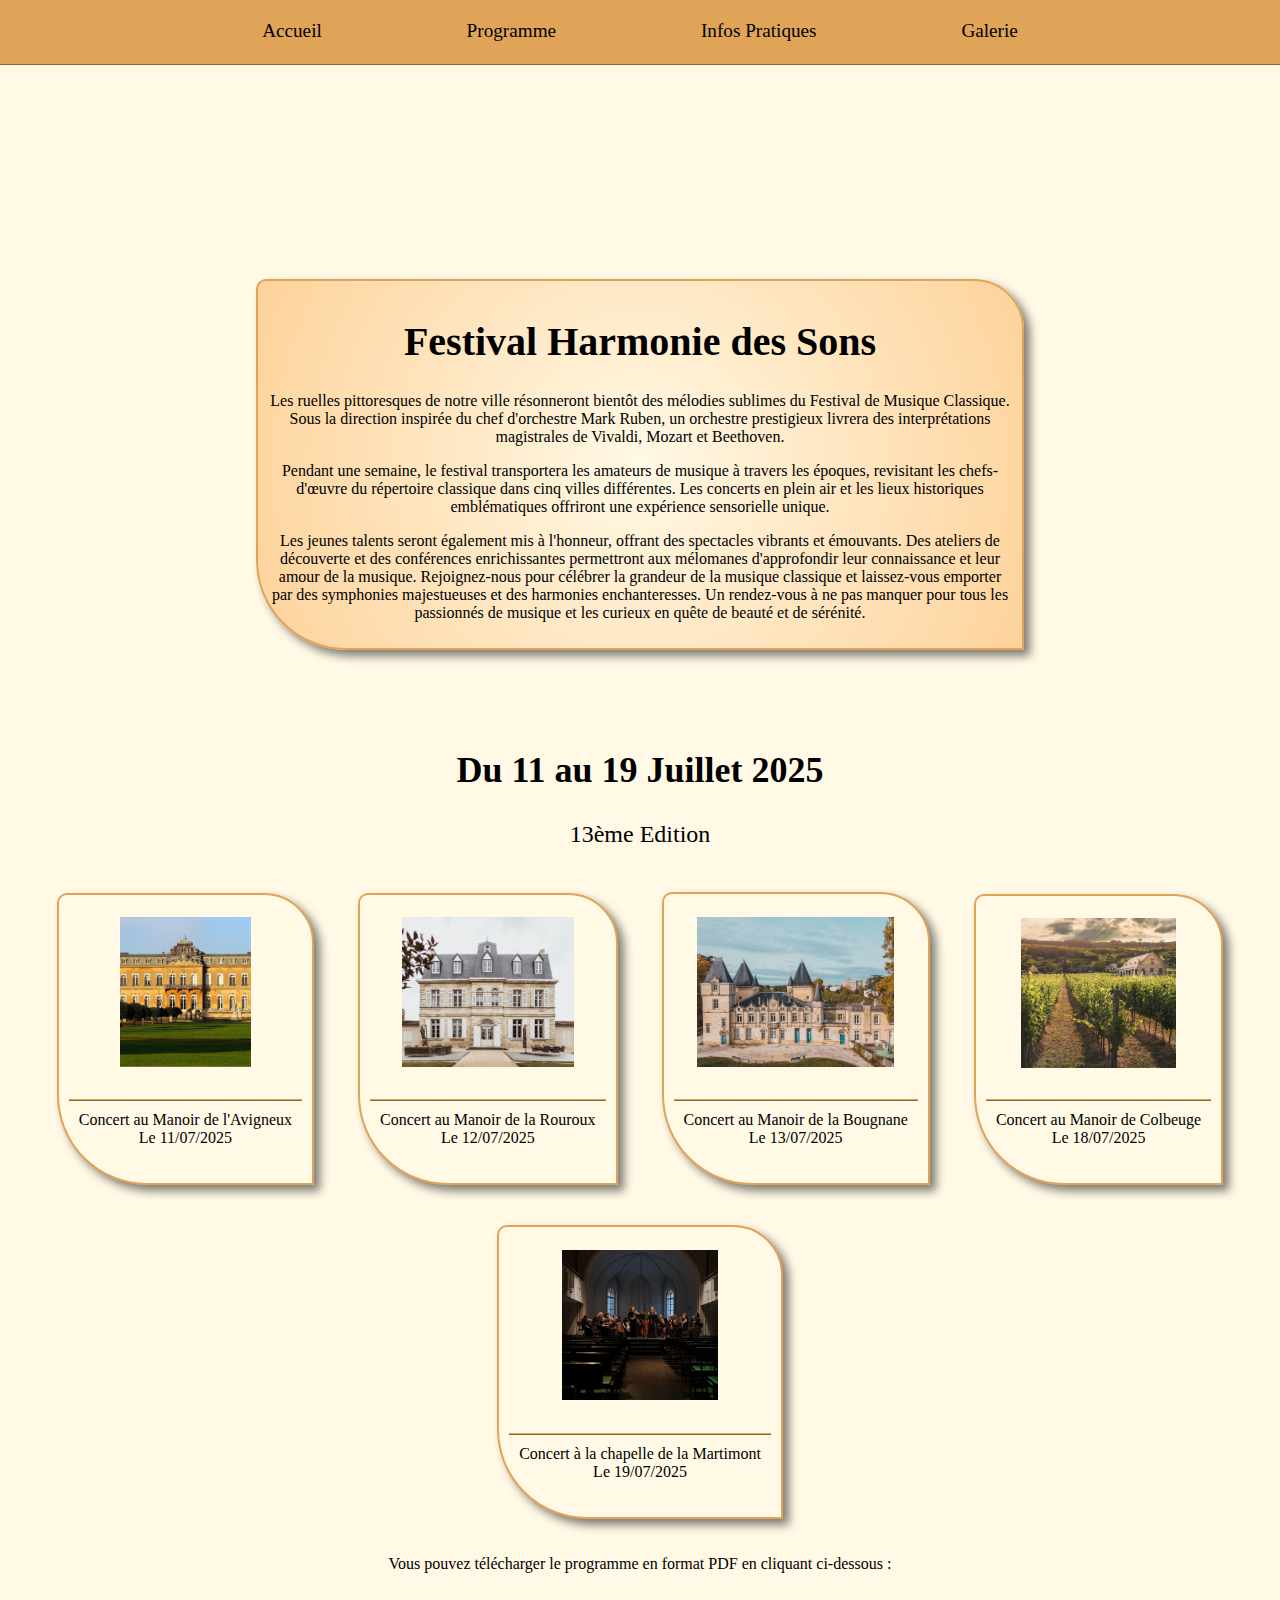
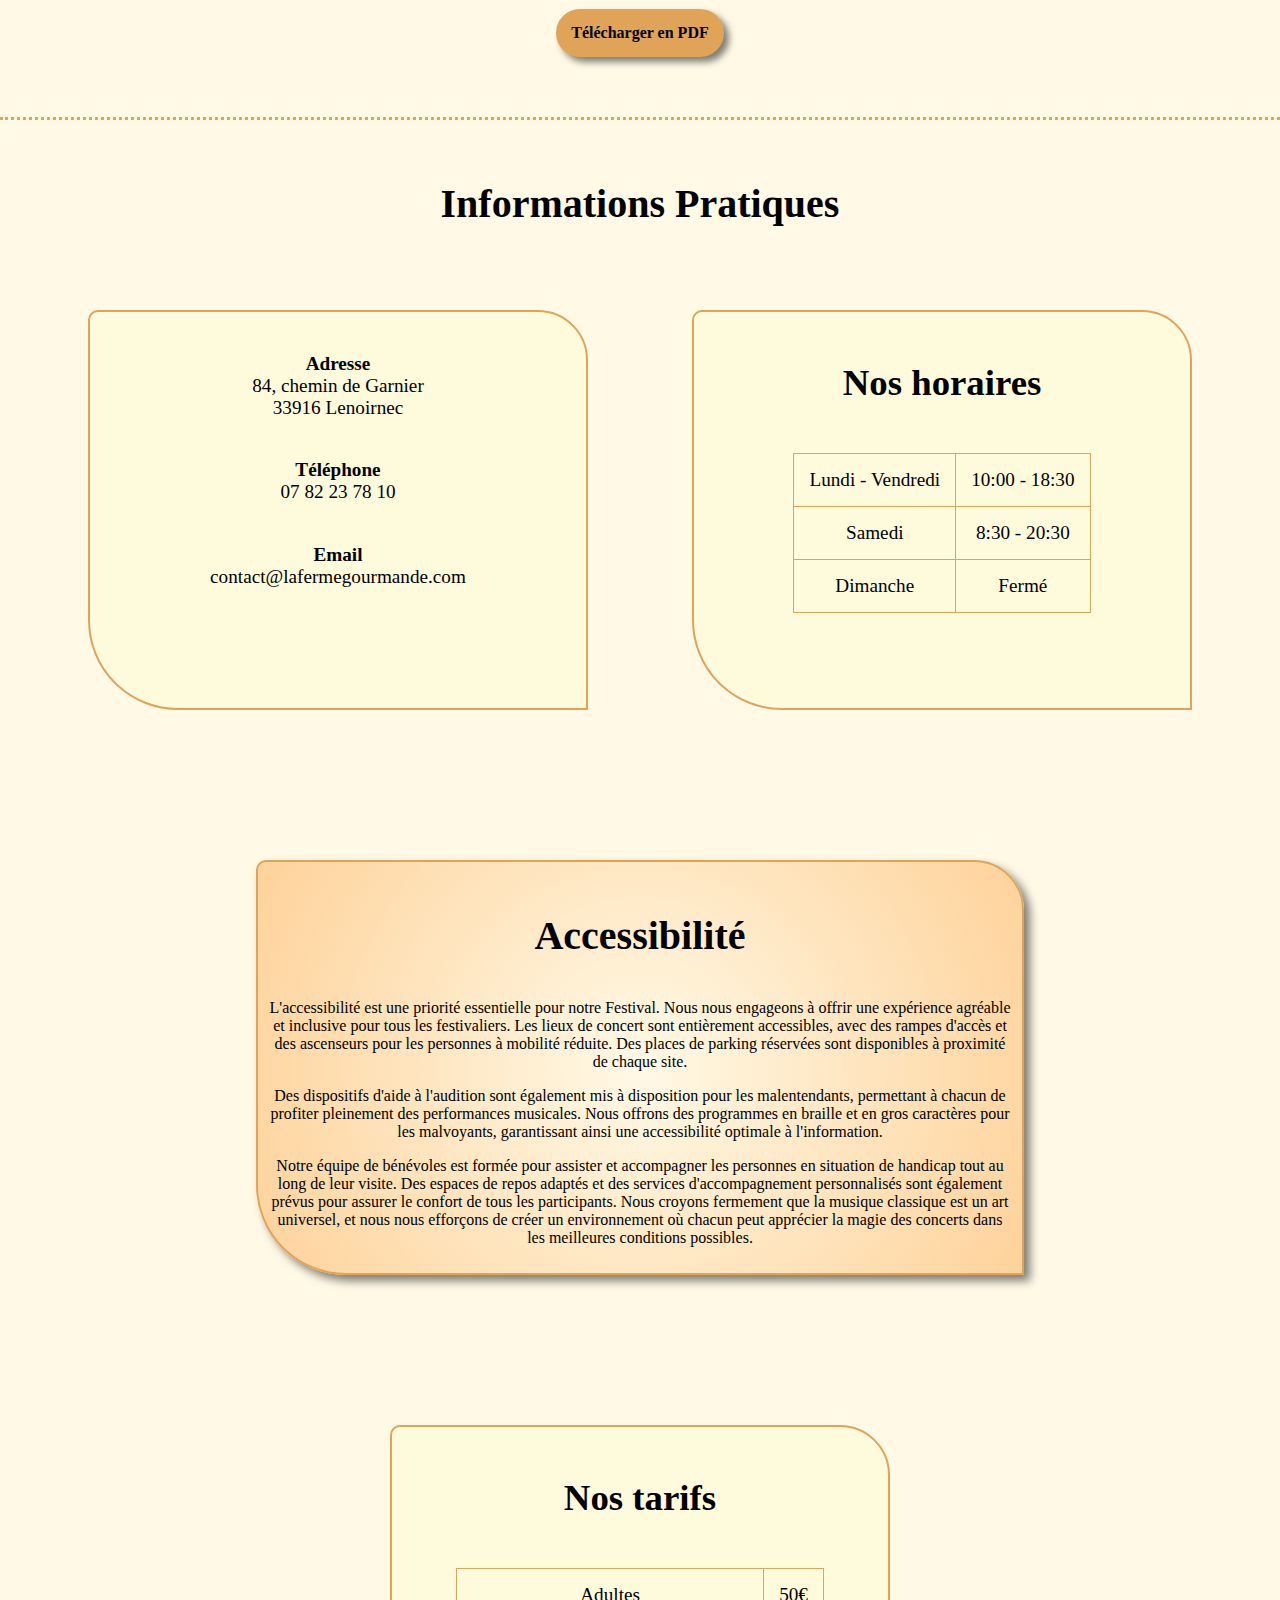
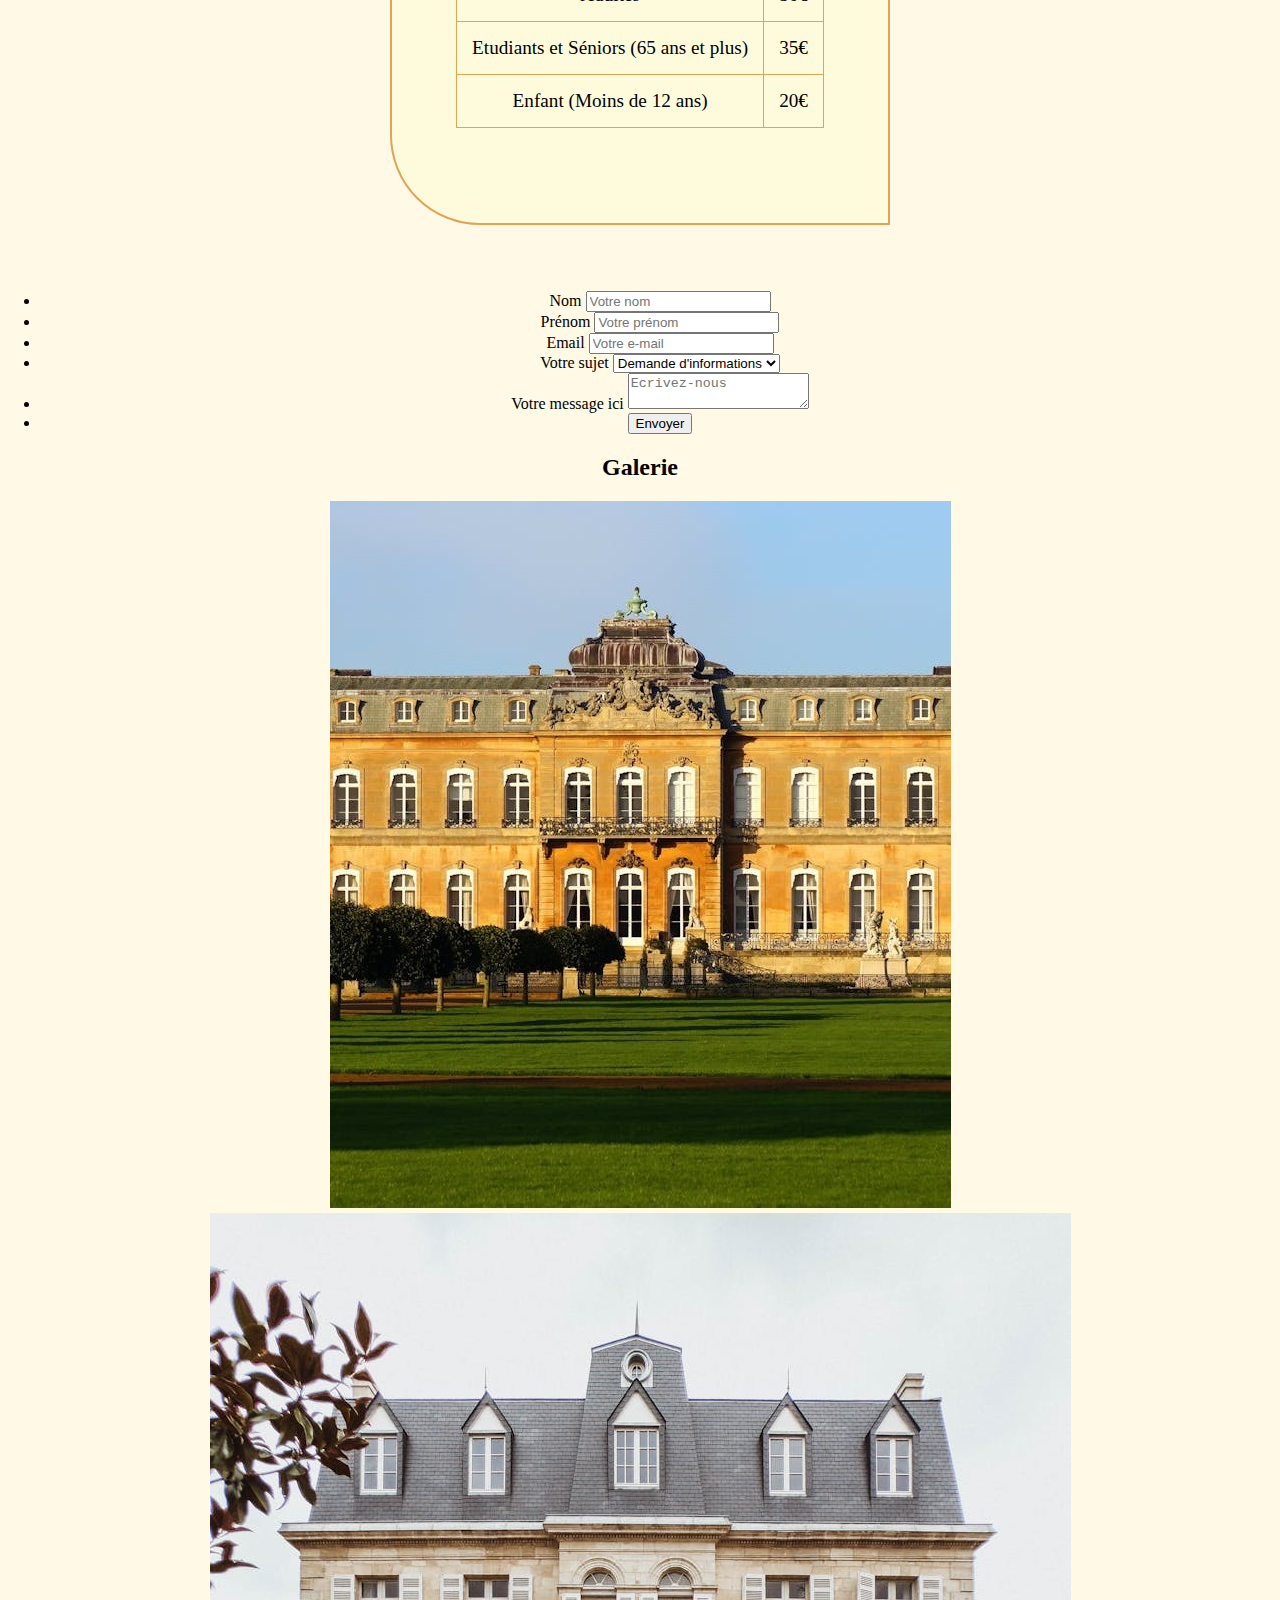
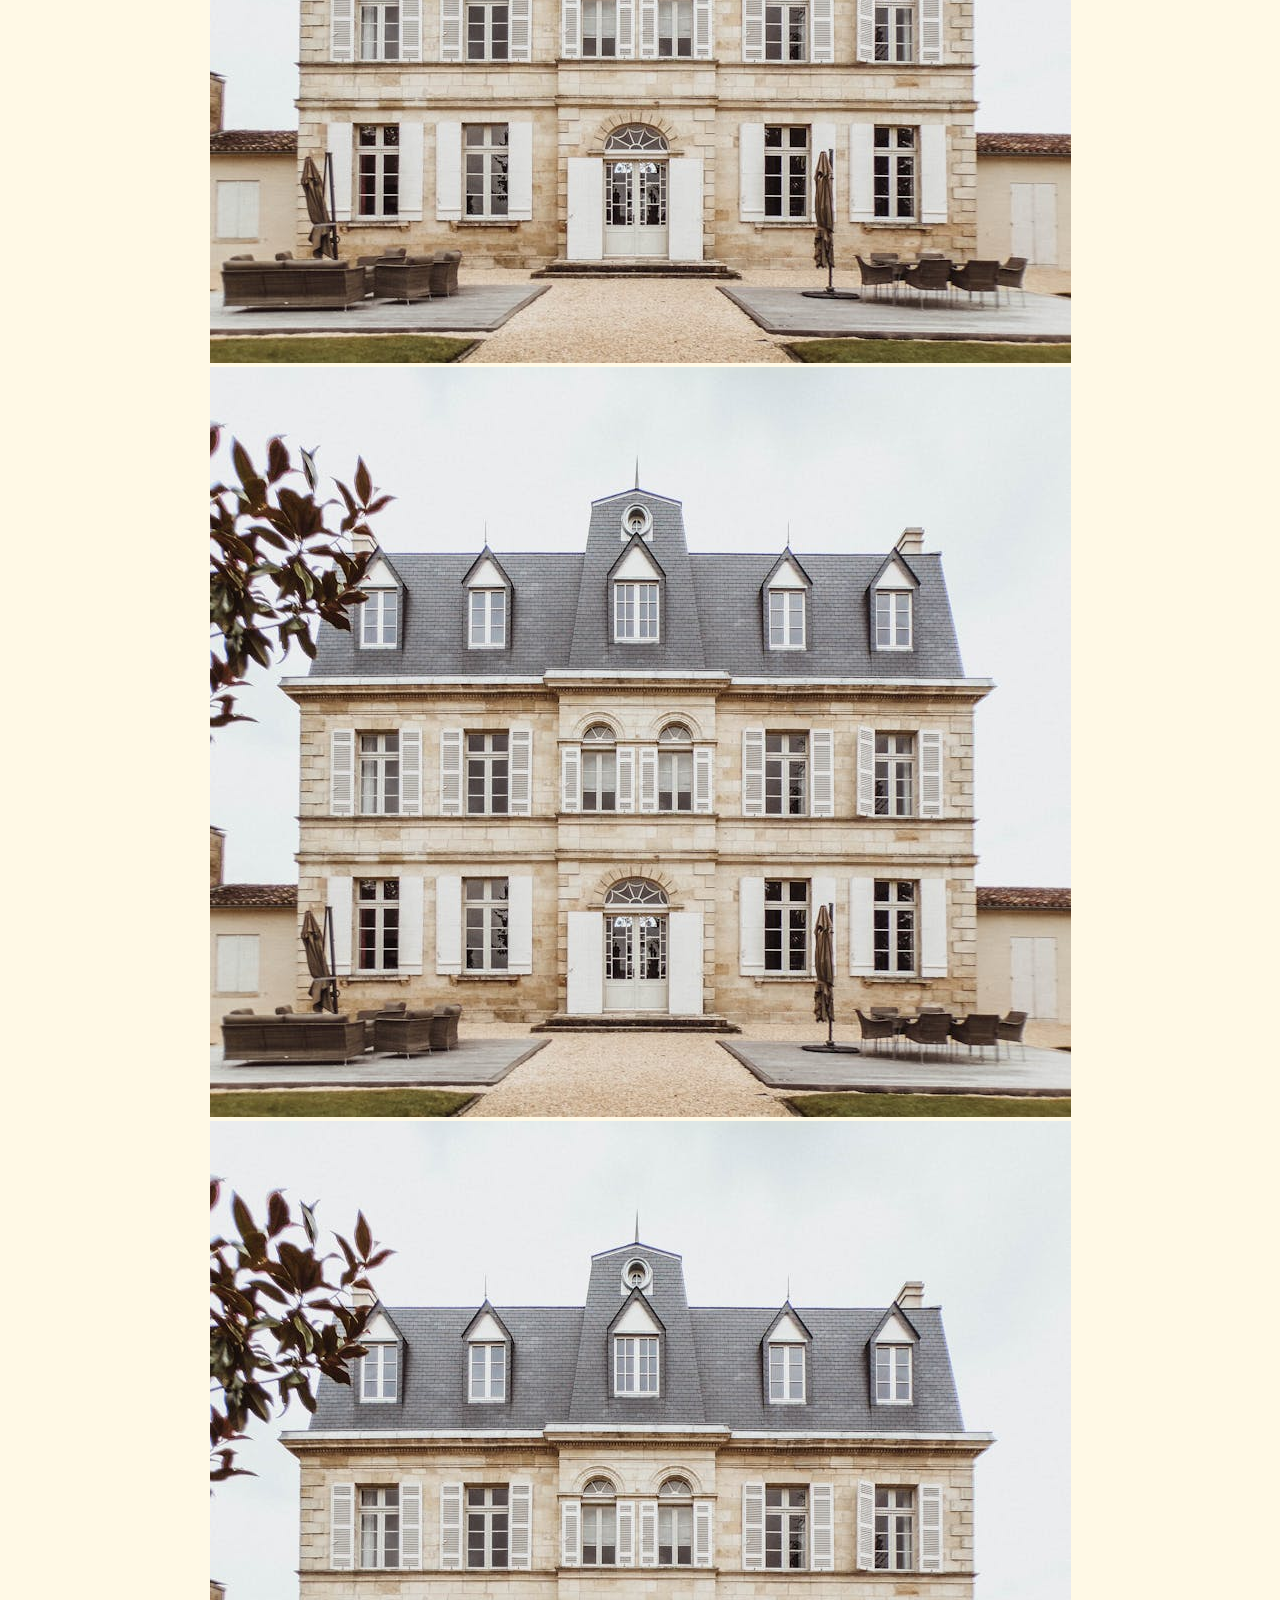
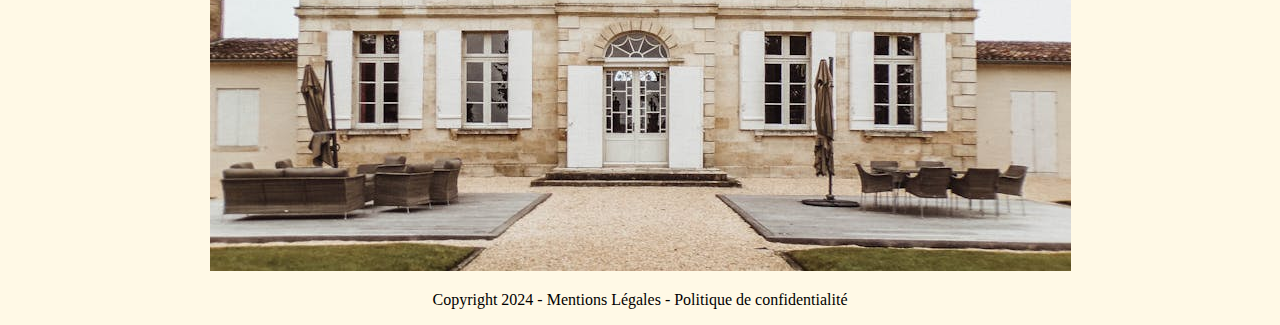
==== commit be1d038d: "liste déroulante + div access + div tarifs" ====
--- a/index.html
+++ b/index.html
@@ -1,5 +1,5 @@
 <!DOCTYPE html>
-<html lang="en">
+<html lang="fr">
 <head>
     <meta charset="UTF-8">
     <meta name="viewport" content="width=device-width, initial-scale=1.0">
@@ -69,23 +69,30 @@
 
 <body>
     
-<header>
-    <nav>
-        <ul>
+    <header>
+        <nav>
+          <ul>
             <li><a href="index.html">Accueil</a></li>
             <li><a href="#programme">Programme</a></li>
-            <li><a href="#infosPratiques">Infos Pratiques</a></li>
+            <li class="submenu1">Infos Pratiques
+              
+              <ul class="submenu2">
+                <li><a href="#infosPratiques">Adresse et Horaires</a></li>
+                <li><a href="#access">Accessibilité</a></li>
+                <li><a href="#tarifs">Tarifs</a></li>
+              </ul>
+            </li>
             <li><a href="#galerie">Galerie</a></li>
-        </ul>
-    </nav>
-</header>
+          </ul>
+        </nav>
+      </header>
 
 <main>
 
 
 <section class="multimediatop">
 
-    <video src="videos/bienvenue.mp4" autoplay loop type="vidéo/mp4">
+    <video src="videos/bienvenue.mp4" autoplay loop>
         Votre navigateur ne supporte pas la balise vidé
         o.
     </video>
@@ -138,7 +145,7 @@
 </div>
 
 <p>Vous pouvez télécharger le programme en format PDF en cliquant ci-dessous : </p>
-<p><a href="programme.pdf" download="Programme.pdf"><input class="bouton" type="submit" value="Télécharger en PDF"></a></p>
+<a class="bouton" href="programme.pdf" download="Programme.pdf">Télécharger en PDF</a>
 
 
 </section>
@@ -155,7 +162,7 @@
         <h4>Téléphone</h4>
         <a href="tel:+33782237810">07 82 23 78 10</a>
         <h4>Email</h4>
-        <a href="mailto:contact@lafermegourmande.com">contact@lafermegourmande.com</a></p>
+        <a href="mailto:contact@lafermegourmande.com">contact@lafermegourmande.com</a>
     </div>
 
 
@@ -183,6 +190,41 @@
 
     
 
+    <div id="access">
+
+        <h3>Accessibilité</h3>
+
+        <p>L'accessibilité est une priorité essentielle pour notre Festival. Nous nous engageons à offrir une expérience agréable et inclusive pour tous les festivaliers. Les lieux de concert sont entièrement accessibles, avec des rampes d'accès et des ascenseurs pour les personnes à mobilité réduite. Des places de parking réservées sont disponibles à proximité de chaque site.</p>
+
+        <p>Des dispositifs d'aide à l'audition sont également mis à disposition pour les malentendants, permettant à chacun de profiter pleinement des performances musicales. Nous offrons des programmes en braille et en gros caractères pour les malvoyants, garantissant ainsi une accessibilité optimale à l'information.</p>
+        
+        <p>Notre équipe de bénévoles est formée pour assister et accompagner les personnes en situation de handicap tout au long de leur visite. Des espaces de repos adaptés et des services d'accompagnement personnalisés sont également prévus pour assurer le confort de tous les participants.        
+        Nous croyons fermement que la musique classique est un art universel, et nous nous efforçons de créer un environnement où chacun peut apprécier la magie des concerts dans les meilleures conditions possibles. </p>
+
+    </div>
+
+
+
+    <div id="tarifs" class="tarifs">
+    
+        <h4 class ="titletarifs">Nos tarifs</h4>
+    
+        <table>
+            <tr>
+                <td>Adultes</td>
+                <td>50€</td>
+            </tr>
+            <tr>
+                <td>Etudiants et Séniors (65 ans et plus)</td>
+                <td>35€</td>
+            </tr>
+            <tr>
+                <td>Enfant (Moins de 12 ans)</td>
+                <td>20€</td>
+            </tr>
+        </table>
+    
+    </div>
 
     <div class="formulaire">
     
@@ -233,7 +275,7 @@
     
     </form>
 
-    
+    </div>
   
 </section>
 
--- a/style.css
+++ b/style.css
@@ -10,6 +10,7 @@
 }
 
 /* LIENS */
+a,
 a:link,
 a:visited,
 a:active {
@@ -18,38 +19,77 @@
 }
 
 /* REDUCTION DU BOUTON LORSUQU'ON CLIQUE DESSUS */
-.bouton:active {
-    transform: scale(0.95);
-    }
-
-
-
-
-
-    /* HEADER INCLUANT LA NAV EN STICKY */
+.bouton:active{
+    transform: scale(0.85);
+  }
+
+
+
+
+
+    /* HEADER INCLUANT LA NAV EN STICKY AVEC UN SOUS-MENU*/
+
+
+/* HEADER : STICKY EN TOP=0 POUR RESTER EN STICKY 
+                AUGMENTATION DE LA POLICE + BORDURE DU BAS POUR DELIMITER */
 
 header{
     position: sticky;
     background-color: #E0A458;
     top: 0px;
-    padding: 20px;
+    padding: 10px;
     font-size: 1.2rem;
     border-bottom: ridge #E0A458 ;
-}
-
+    }
+    
+/* SUPPRESSION DU PADDING ET MARGIN DE L'UL DU MENU PRINCIPAL */
 header ul{
     padding: 0;
     margin:0;
-}
-
-
+    }
+    
+
+/* MISE EN LIGNE HORIZONTALE DES LI DU MENU PRINCIPALE + MISE EN POSITION RELATIVE POUR AVOIR LE SOUS MENU EN POSITION ABSOLUTE */
 header li{
-    display: inline;
-    padding:5%;
-}
-
-
-
+    display: inline-block;
+    padding : 10px 70px 10px 70px;
+    position : relative;
+    }
+
+
+  /* SOUS MENU : DISPLAY NONE POUR LE CACHER + POSITION ABSOLUTE POUR POUVOIR LE PLACER SOUS SON PARENT (.SUBMENU1) ET LE PLACER AVEC TOP 100% ET LEFT 0 + COULEUR DE FOND + SUPPRESSION DES LISTES + LEGERES OMBRES */
+  .submenu2 {
+    display : none;
+    position: absolute;
+    left : 0;
+    top : 100%;
+    background-color: #E0A458;
+    font-size : 1.2rem;
+    list-style-type: none;
+    box-shadow: 0px 8px 16px rgba(0,0,0,0.2);
+  }
+  
+
+
+  /* APPARITION DU SOUS MENU2 DES QU'ON PASSE LA SOURIS */
+  header ul li:hover .submenu2 {
+    display: block;
+  }
+  
+  .submenu2 li {
+    display: block;
+  }
+  
+  .submenu2 li a {
+    color: black;
+    text-decoration: none;
+    padding : 0;
+  }
+
+/* COULEUR DE FOND DU SOUS-MENU QUAND ON PASSE DESSUS AVEC LE :HOVER */
+.submenu1:hover, .submenu2 li:hover {
+    background-color: #F0B475;
+  }
 
 
 /* VIDEO DE BIENVENUE */
@@ -73,7 +113,7 @@
 
 }
 
-.bienvenue{
+.bienvenue, #access{
     margin-top: 30px;
     margin-left: 20%;
     margin-right: 20%;
@@ -82,6 +122,7 @@
     border-radius: 10px 50px 0px 90px;
     border:solid 2px #E0A458;
     box-shadow: 6px 6px 10px rgba(0,0,0,0.5);
+    scroll-margin-top: 80px;
 }
 
 
@@ -140,17 +181,21 @@
     cursor: pointer;
     font-size: 1rem;
     font-weight: bold;
+    display : inline-block;
     padding: 15px;
+    margin-top: 20px;
     box-shadow: 5px 5px 7px rgba(0,0,0,0.5);
   }
 
 
 
 
+
+
 /* CONTACTS : COORDONNES ET HORAIRES  */
 
 
-.adresse, .horaires {
+.adresse, .horaires, .tarifs {
     display: inline-block;
     width: 500px;
     height: 400px;
@@ -162,7 +207,7 @@
     border-radius: 10px 50px 0px 90px;
     padding: 30px%;
     border: #E0A458 solid 2px;
-  }
+}
 
 
 .infosPratiques h2{
@@ -174,6 +219,17 @@
 }
 
 
+.infosPratiques h3{
+    font-size: 2.5rem;
+    border-color: #E0A458;
+}
+
+
+#infosPratiques{
+    scroll-margin-top: 30px;
+}
+
+
 .adresse h4{
     margin-bottom: 0px;
     padding-top: 15px;
@@ -183,14 +239,19 @@
     margin-top: 0px;
 }
 
-
-  
-  
+#access{
+    display: inline-block;
+    margin-top:100px;
+    margin-bottom: 100px;
+}
+
+#tarifs{
+    scroll-margin-top: 80px;
+}
 
 /* HORAIRES (TABLEAU) */
 
-.titlehoraire{
-    padding-bottom: 25px;
+.titlehoraire, .titletarifs{
     font-size: 2.3rem;
 }
 
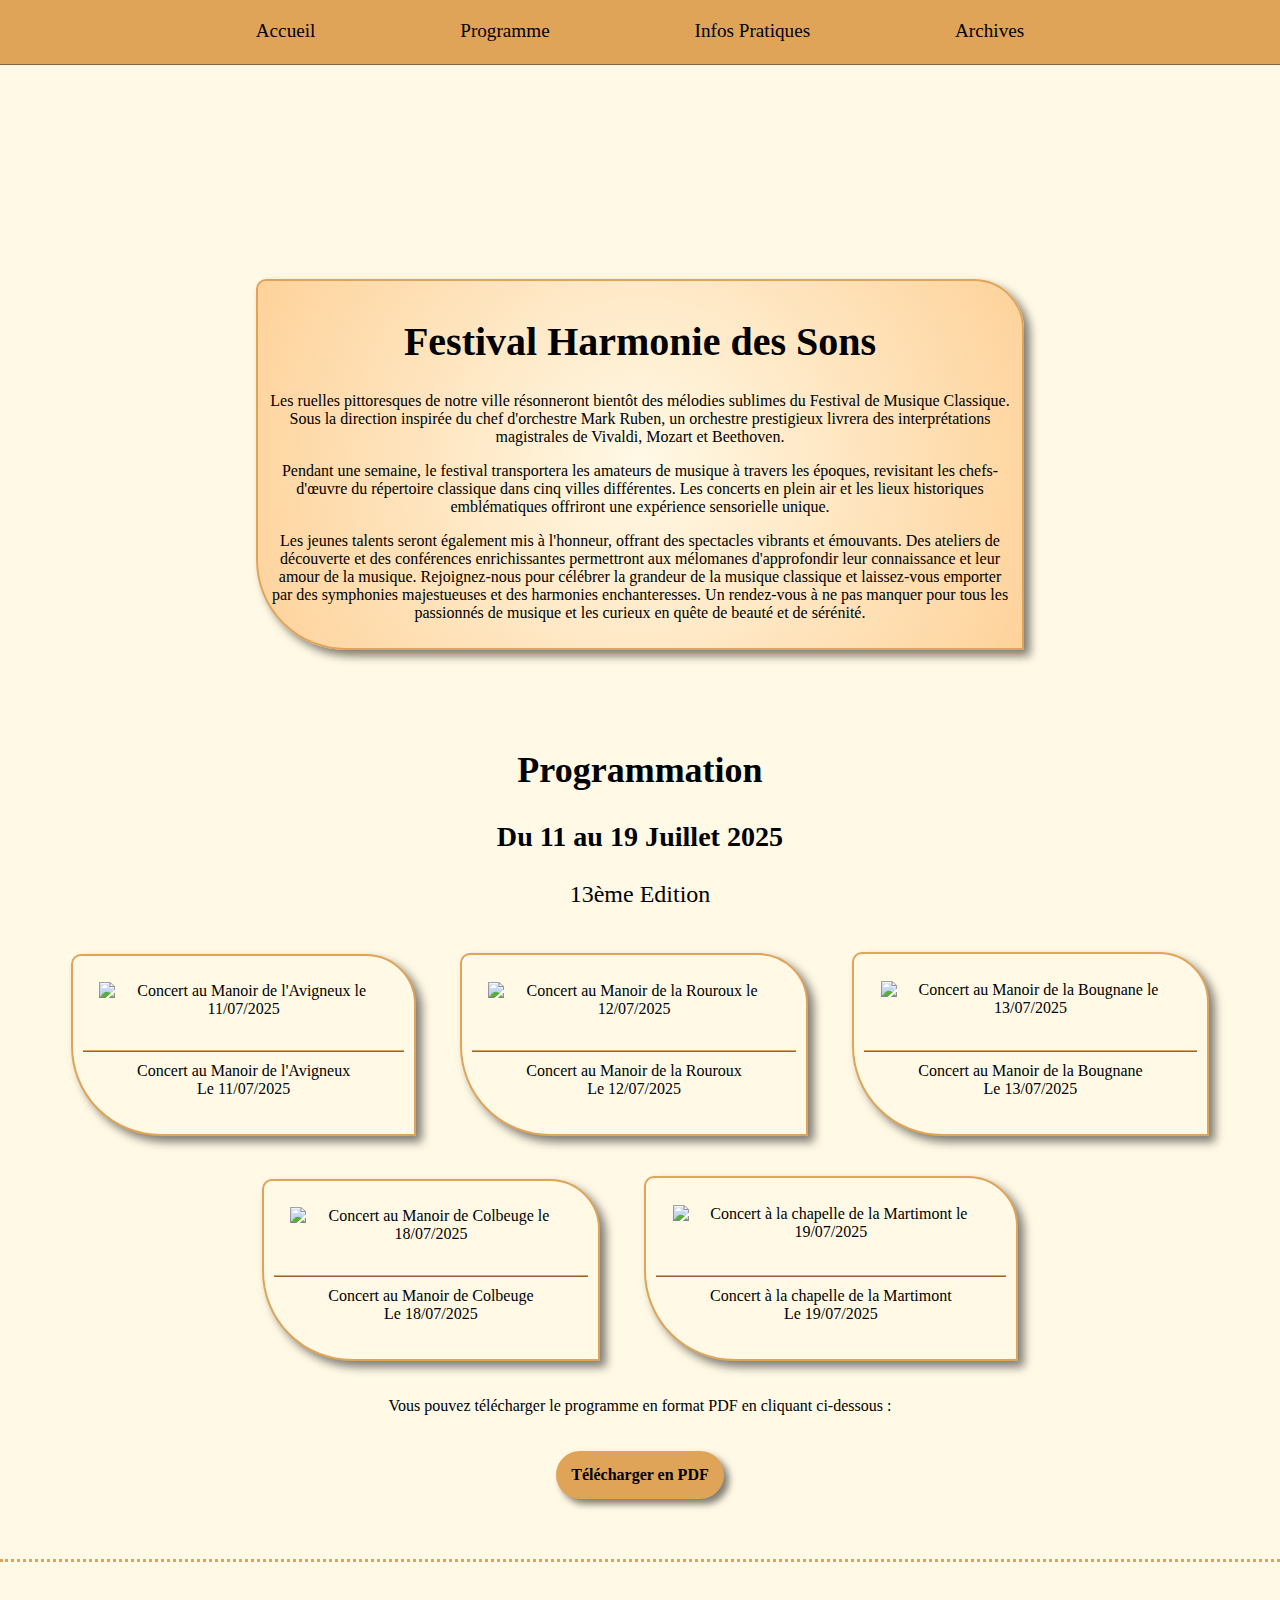
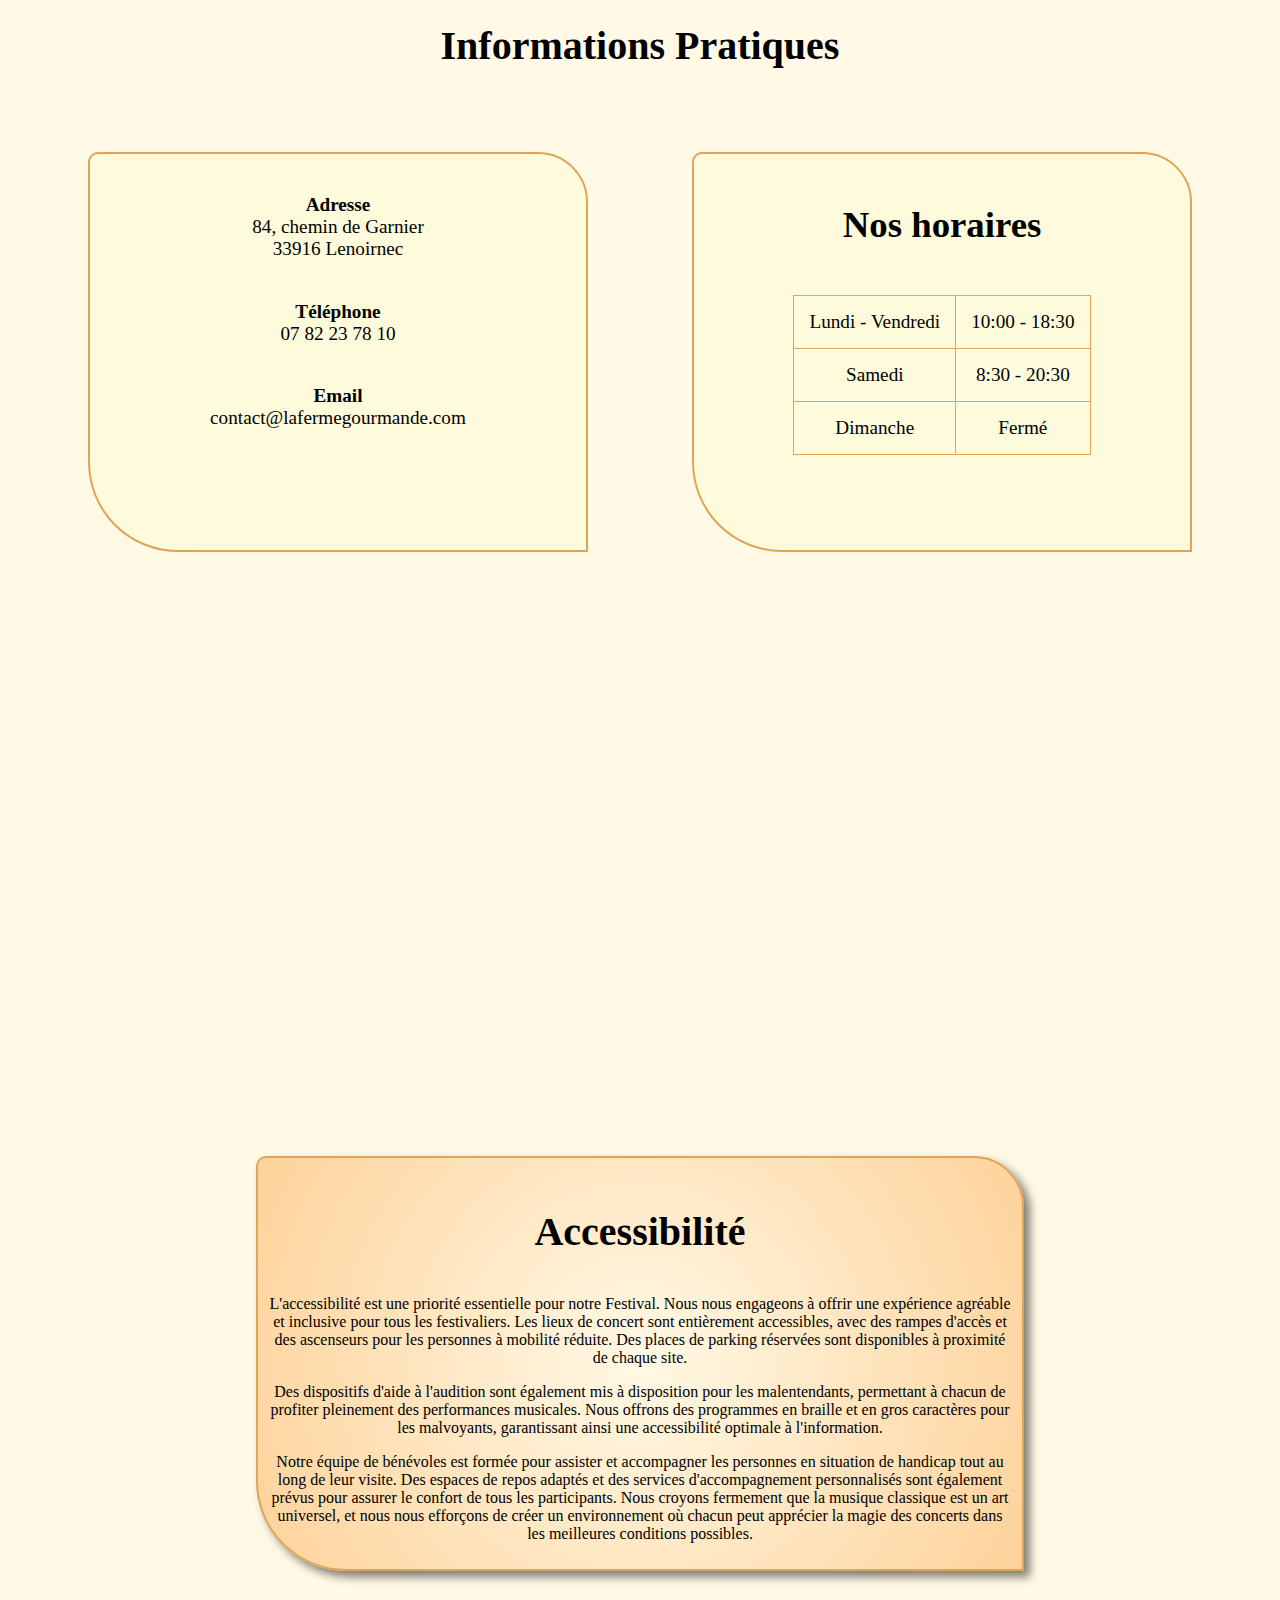
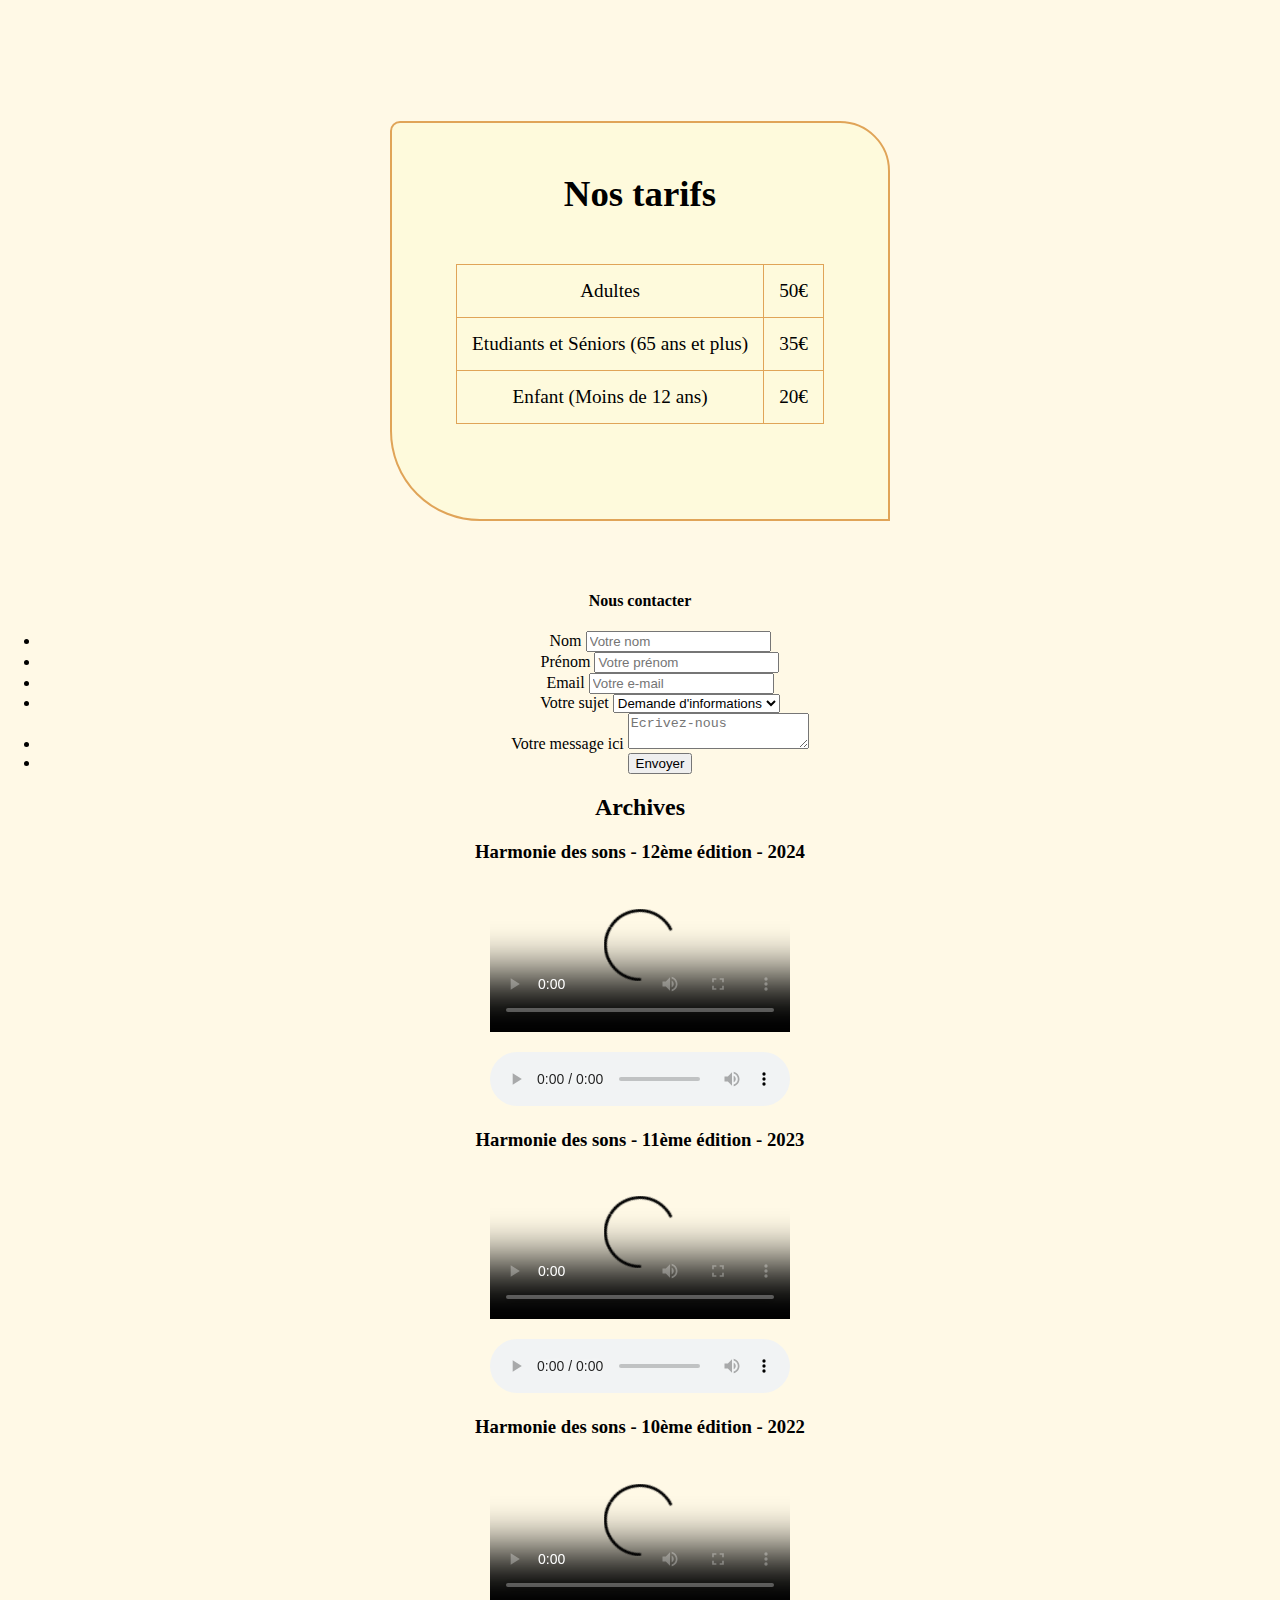
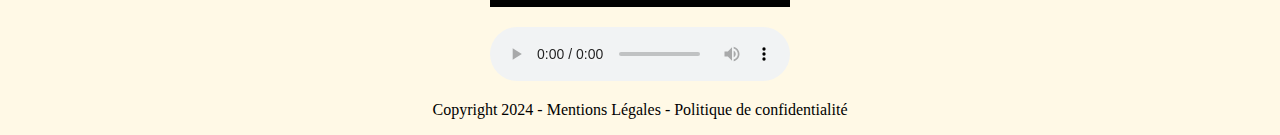
==== commit 2ad3d155: "index final" ====
--- a/index.html
+++ b/index.html
@@ -1,305 +1,351 @@
-<!DOCTYPE html>
-<html lang="fr">
-<head>
-    <meta charset="UTF-8">
-    <meta name="viewport" content="width=device-width, initial-scale=1.0">
-    <title>Document</title>
-    <link rel="stylesheet" href="style.css">
-</head>
-
-<!-- 
-
-PROMOUVOIR LE FESTIVAL DE MUSIQUE
-
-CONDITIONS : 
-
-- HEADER + NAV + MAIN + SECTION (+ARTICLE) + ASIDE + FOOTER
-
-
-- INSERER DES COMMENTAIRES (SECTION PRINCIPALE PRESENTANT LE FESTIVAL, ETC...)
-
-
-- CONTENU MULTIMEDIA : 
-    - VIDEO AVEC BALISE VIDEO : AVEC CONTROLS ET POSTER ET TEXTE ALTERNATIF
-    - AUDIO AVEC BALISE AUDIO : AVEC CONTROLS ET TEXTE ALTERNATIF + VOTRE NAVIGATEUR NE SUPPORTE PAS LA BALISE AUDIO EN TEXTE SI L'AUDIO N'APPARAIT PAS
-    - CARTE INTERACTIVE AVEC IFRAME : GOOGLE MAPS
-
-
-- FORMULAIRE
-    - NOM : CHAMP TEXTE
-    - EMAIL : CHAMP EMAIL
-    - SUJET : LISTE DEROULANTE
-    - MESSAGE : ZONE DE TEXTE
-    - BOUTON D'ENVOI 
-- STYLE DU FORMULAIRE
-    - BORDURES
-    - COULEURS
-    - ESPACEMENTS
-    - :FOCUS
-    - :HOVER
-
-
-
-- STYLES GENERAUX : 
-    - :link / :visited, :hover, :active
-    - ::BEFORE
-    - ::AFTER
-    - FEUILLE EXTERNE STYLE.CSS
-    - COHERENCE VISUELLE ; COULEURS , TYPOGRAPHIE, IMAGES, ETC...
-    - PAS DE FLEXBOX NI DE GRID
-    - UTILISER DISPLAY (BLOCK, INLINE, INLINE-BLOCK)
-    - MARGIN ET PADDING
-    - POSITION (RELATIVE, ABSOLUTE, ETC...)
-
-
-- ACCESIBILITE : 
-    - ALT SUR LES IMAGES ET VIDEOS ET AUDIO
-    - LABELS SUR LES FORMULAIRES
-    - COMPATIBILITE AVEC NAVIGATEURS (A CHERCHER SUR GOOGLE)
-
-
-- RENDU ATTENDU
-    - INDEX.HTML
-    - STYLES.CSS
-    - DOSSIER IMAGES
-    - DOSSIER VIDEOS 
-    - DOSSIER AUDIOS
-
-    -->
-
-<body>
-    
-    <header>
-        <nav>
-          <ul>
-            <li><a href="index.html">Accueil</a></li>
-            <li><a href="#programme">Programme</a></li>
-            <li class="submenu1">Infos Pratiques
-              
-              <ul class="submenu2">
-                <li><a href="#infosPratiques">Adresse et Horaires</a></li>
-                <li><a href="#access">Accessibilité</a></li>
-                <li><a href="#tarifs">Tarifs</a></li>
-              </ul>
-            </li>
-            <li><a href="#galerie">Galerie</a></li>
-          </ul>
-        </nav>
-      </header>
-
-<main>
-
-
-<section class="multimediatop">
-
-    <video src="videos/bienvenue.mp4" autoplay loop>
-        Votre navigateur ne supporte pas la balise vidé
-        o.
-    </video>
-</section>
-
-
-
-<section class="bienvenue">
-
-<h1>Festival Harmonie des Sons</h1>
-
-<div class="contentbienvenue">
-<p> Les ruelles pittoresques de notre ville résonneront bientôt des mélodies sublimes du Festival de Musique Classique. Sous la direction inspirée du chef d'orchestre Mark Ruben, un orchestre prestigieux livrera des interprétations magistrales de Vivaldi, Mozart et Beethoven.</p>
-<p>Pendant une semaine, le festival transportera les amateurs de musique à travers les époques, revisitant les chefs-d'œuvre du répertoire classique dans cinq villes différentes. Les concerts en plein air et les lieux historiques emblématiques offriront une expérience sensorielle unique.</p>
-<p>Les jeunes talents seront également mis à l'honneur, offrant des spectacles vibrants et émouvants. Des ateliers de découverte et des conférences enrichissantes permettront aux mélomanes d'approfondir leur connaissance et leur amour de la musique. Rejoignez-nous pour célébrer la grandeur de la musique classique et laissez-vous emporter par des symphonies majestueuses et des harmonies enchanteresses. Un rendez-vous à ne pas manquer pour tous les passionnés de musique et les curieux en quête de beauté et de sérénité.</p>
-</div>
-</section>
-
-
-<section id="programme" class="programme">
-
-<div class ="titreProgramme">
-    <h2>Du 11 au 19 Juillet 2025</h2>
-    <p>13ème Edition</p>
-</div>
-
-<div class="concert">
-    <img src="images/1.jpeg" alt="Concert au Manoir de l'Avigneux le 11/07/2025" title="Concert au Manoir de l'Avigneux le 11/07/2025"><p>Concert au Manoir de l'Avigneux <br>Le 11/07/2025</p>
-</div>
-
-<div class="concert">
-<img src="images/2.jpeg" alt="Concert au Manoir de la Rouroux le 12/07/2025" title="Concert au Manoir de la Rouroux le 12/07/2025">
-<p>Concert au Manoir de la Rouroux<br>Le 12/07/2025</p>
-</div>
-
-
-<div class="concert">
-<img src="images/3.jpeg" alt="Concert au Manoir de la Bougnane le 13/07/2025" title="Concert au Manoir de la Bougnane le 13/07/2025">
-<p>Concert au Manoir de la Bougnane<br>Le 13/07/2025</p>
-</div>
-
-<div class="concert">
-<img src="images/4.jpeg" alt="Concert au Manoir de Colbeuge le 18/07/2025" title="Concert au Manoir de Colbeuge le 18/07/2025">
-<p>Concert au Manoir de Colbeuge<br>Le 18/07/2025</p>
-</div>
-
-<div class="concert">
-<img src="images/5.png" alt="Concert à la chapelle de la Martimont le 19/07/2025" title="Concert au Manoir de l'Avigneux le 10/07/2025">
-<p>Concert à la chapelle de la Martimont <br>Le 19/07/2025</p>
-</div>
-
-<p>Vous pouvez télécharger le programme en format PDF en cliquant ci-dessous : </p>
-<a class="bouton" href="programme.pdf" download="Programme.pdf">Télécharger en PDF</a>
-
-
-</section>
-
-
-<section id="infosPratiques" class="infosPratiques">
-
-<h2>Informations Pratiques</h2>
-
-
-    <div class="adresse">
-        <h4>Adresse</h4>
-        <p>84, chemin de Garnier <br>33916 Lenoirnec</p>
-        <h4>Téléphone</h4>
-        <a href="tel:+33782237810">07 82 23 78 10</a>
-        <h4>Email</h4>
-        <a href="mailto:contact@lafermegourmande.com">contact@lafermegourmande.com</a>
-    </div>
-
-
-
-    <div class="horaires">
-    
-        <h4 class ="titlehoraire">Nos horaires</h4>
-    
-        <table>
-            <tr>
-                <td>Lundi - Vendredi</td>
-                <td>10:00 - 18:30</td>
-            </tr>
-            <tr>
-                <td>Samedi</td>
-                <td>8:30 - 20:30</td>
-            </tr>
-            <tr>
-                <td>Dimanche</td>
-                <td>Fermé</td>
-            </tr>
-        </table>
-    
-    </div>
-
-    
-
-    <div id="access">
-
-        <h3>Accessibilité</h3>
-
-        <p>L'accessibilité est une priorité essentielle pour notre Festival. Nous nous engageons à offrir une expérience agréable et inclusive pour tous les festivaliers. Les lieux de concert sont entièrement accessibles, avec des rampes d'accès et des ascenseurs pour les personnes à mobilité réduite. Des places de parking réservées sont disponibles à proximité de chaque site.</p>
-
-        <p>Des dispositifs d'aide à l'audition sont également mis à disposition pour les malentendants, permettant à chacun de profiter pleinement des performances musicales. Nous offrons des programmes en braille et en gros caractères pour les malvoyants, garantissant ainsi une accessibilité optimale à l'information.</p>
-        
-        <p>Notre équipe de bénévoles est formée pour assister et accompagner les personnes en situation de handicap tout au long de leur visite. Des espaces de repos adaptés et des services d'accompagnement personnalisés sont également prévus pour assurer le confort de tous les participants.        
-        Nous croyons fermement que la musique classique est un art universel, et nous nous efforçons de créer un environnement où chacun peut apprécier la magie des concerts dans les meilleures conditions possibles. </p>
-
-    </div>
-
-
-
-    <div id="tarifs" class="tarifs">
-    
-        <h4 class ="titletarifs">Nos tarifs</h4>
-    
-        <table>
-            <tr>
-                <td>Adultes</td>
-                <td>50€</td>
-            </tr>
-            <tr>
-                <td>Etudiants et Séniors (65 ans et plus)</td>
-                <td>35€</td>
-            </tr>
-            <tr>
-                <td>Enfant (Moins de 12 ans)</td>
-                <td>20€</td>
-            </tr>
-        </table>
-    
-    </div>
-
-    <div class="formulaire">
-    
-    <form method="get" action="" >
-    
-        <ul>
-            <li> 
-                <label for="nom">Nom</label> 
-                <input class="reponse" type="text" id="nom" name="nom" placeholder="Votre nom" required>
-            </li>
-
-
-            <li> 
-                <label for="prenom">Prénom</label> 
-                <input class="reponse" type="text" id="prenom" name="prenom" placeholder="Votre prénom" required>
-            </li>
-    
-    
-    
-            <li> 
-                <label for="email">Email</label> 
-                <input class="reponse" type="email" id="email" name="email" placeholder="Votre e-mail" required>
-            </li>
-        
-
-            <li>
-            <label for="sujet">Votre sujet</label>
-            <select name="sujet" id="sujet">
-              <option value="ddeinfos">Demande d'informations</option>
-              <option value="sav">Service après-vente</option>
-              <option value="reclamation">Réclamation</option>
-              <option value="partenariat">Partenariat</option>
-              <option value="autres">Autres</option>
-            </select>
-            </li>
-    
-
-           <li> 
-                <label>Votre message ici</label> <textarea class="reponse" name="message" placeholder="Ecrivez-nous"></textarea>
-            </li>
-    
-        
-            <li><input class="bouton" type="submit" value="Envoyer"></li>
-
-
-
-        </ul>
-    
-    </form>
-
-    </div>
-  
-</section>
-
-
-<section id="galerie" class="galerie">
-    <h2>Galerie</h2>
-
-<img src="images/1.jpeg" alt="">
-<img src="images/2.jpeg" alt="">
-<img src="images/2.jpeg" alt="">
-<img src="images/2.jpeg" alt="">
-</section>
-
-
-
-</main>
-
-
-<footer>
-    <p>
-    Copyright 2024 - <a href="" target="_blank">Mentions Légales</a> - <a href="" target="_blank">Politique de confidentialité</a>
-    </p>
-    
-    </footer>
-
-</body>
+<!DOCTYPE html>
+<html lang="fr">
+<head>
+    <meta charset="UTF-8">
+    <meta name="viewport" content="width=device-width, initial-scale=1.0">
+    <title>Document</title>
+    <link rel="stylesheet" href="style.css">
+</head>
+
+<!-- 
+
+PROMOUVOIR LE FESTIVAL DE MUSIQUE
+
+CONDITIONS : 
+
+- HEADER + NAV + MAIN + SECTION (+ARTICLE) + ASIDE + FOOTER
+
+
+- INSERER DES COMMENTAIRES (SECTION PRINCIPALE PRESENTANT LE FESTIVAL, ETC...)
+
+
+- CONTENU MULTIMEDIA : 
+    - VIDEO AVEC BALISE VIDEO : AVEC CONTROLS ET POSTER ET TEXTE ALTERNATIF
+    - AUDIO AVEC BALISE AUDIO : AVEC CONTROLS ET TEXTE ALTERNATIF + VOTRE NAVIGATEUR NE SUPPORTE PAS LA BALISE AUDIO EN TEXTE SI L'AUDIO N'APPARAIT PAS
+    - CARTE INTERACTIVE AVEC IFRAME : GOOGLE MAPS
+
+
+- FORMULAIRE
+    - NOM : CHAMP TEXTE
+    - EMAIL : CHAMP EMAIL
+    - SUJET : LISTE DEROULANTE
+    - MESSAGE : ZONE DE TEXTE
+    - BOUTON D'ENVOI 
+- STYLE DU FORMULAIRE
+    - BORDURES
+    - COULEURS
+    - ESPACEMENTS
+    - :FOCUS
+    - :HOVER
+
+
+
+- STYLES GENERAUX : 
+    - :link / :visited, :hover, :active
+    - ::BEFORE
+    - ::AFTER
+    - FEUILLE EXTERNE STYLE.CSS
+    - COHERENCE VISUELLE ; COULEURS , TYPOGRAPHIE, IMAGES, ETC...
+    - PAS DE FLEXBOX NI DE GRID
+    - UTILISER DISPLAY (BLOCK, INLINE, INLINE-BLOCK)
+    - MARGIN ET PADDING
+    - POSITION (RELATIVE, ABSOLUTE, ETC...)
+
+
+- ACCESIBILITE : 
+    - ALT SUR LES IMAGES ET VIDEOS ET AUDIO
+    - LABELS SUR LES FORMULAIRES
+    - COMPATIBILITE AVEC NAVIGATEURS (A CHERCHER SUR GOOGLE)
+
+
+- RENDU ATTENDU
+    - INDEX.HTML
+    - STYLES.CSS
+    - DOSSIER IMAGES
+    - DOSSIER VIDEOS 
+    - DOSSIER AUDIOS
+
+    -->
+
+<body>
+    
+    <header>
+        <nav>
+          <ul>
+            <li><a href="index.html">Accueil</a></li>
+            <li><a href="#programme">Programme</a></li>
+            <li class="submenu1">Infos Pratiques
+                <ul class="submenu2">
+                  <li><a href="#infosPratiques">Adresse et Horaires</a></li>
+                  <li><a href="#access">Accessibilité</a></li>
+                  <li><a href="#tarifs">Tarifs</a></li>
+                  <li><a href="#contact">Nous contacter</a></li>
+                </ul>
+              </li>
+            
+              <li><a href="#archives">Archives</a>
+                <ul class="submenu2">
+                  <li><a href="#ed24">Année 2024</a></li>
+                  <li><a href="#ed23">Année 2023</a></li>
+                  <li><a href="#ed22">Année 2022</a></li>
+                </ul>
+              </li>
+              
+          </ul>
+        </nav>
+      </header>
+
+<main>
+
+
+<section class="multimediatop">
+
+    <video src="videos/bienvenue.mp4" autoplay loop>
+        Votre navigateur ne supporte pas la balise vidé
+        o.
+    </video>
+</section>
+
+
+
+<section class="bienvenue">
+
+<h1>Festival Harmonie des Sons</h1>
+
+<div class="contentbienvenue">
+<p> Les ruelles pittoresques de notre ville résonneront bientôt des mélodies sublimes du Festival de Musique Classique. Sous la direction inspirée du chef d'orchestre Mark Ruben, un orchestre prestigieux livrera des interprétations magistrales de Vivaldi, Mozart et Beethoven.</p>
+<p>Pendant une semaine, le festival transportera les amateurs de musique à travers les époques, revisitant les chefs-d'œuvre du répertoire classique dans cinq villes différentes. Les concerts en plein air et les lieux historiques emblématiques offriront une expérience sensorielle unique.</p>
+<p>Les jeunes talents seront également mis à l'honneur, offrant des spectacles vibrants et émouvants. Des ateliers de découverte et des conférences enrichissantes permettront aux mélomanes d'approfondir leur connaissance et leur amour de la musique. Rejoignez-nous pour célébrer la grandeur de la musique classique et laissez-vous emporter par des symphonies majestueuses et des harmonies enchanteresses. Un rendez-vous à ne pas manquer pour tous les passionnés de musique et les curieux en quête de beauté et de sérénité.</p>
+</div>
+</section>
+
+
+<section id="programme" class="programme">
+
+<div class ="titreProgramme">
+    <h2>Programmation</h2>
+    <h3>Du 11 au 19 Juillet 2025</h3>
+    <p>13ème Edition</p>
+</div>
+
+<div class="concert">
+    <img src="images/program/1.jpeg" alt="Concert au Manoir de l'Avigneux le 11/07/2025" title="Concert au Manoir de l'Avigneux le 11/07/2025"><p>Concert au Manoir de l'Avigneux <br>Le 11/07/2025</p>
+</div>
+
+<div class="concert">
+<img src="images/program/2.jpeg" alt="Concert au Manoir de la Rouroux le 12/07/2025" title="Concert au Manoir de la Rouroux le 12/07/2025">
+<p>Concert au Manoir de la Rouroux<br>Le 12/07/2025</p>
+</div>
+
+
+<div class="concert">
+<img src="images/program/3.jpeg" alt="Concert au Manoir de la Bougnane le 13/07/2025" title="Concert au Manoir de la Bougnane le 13/07/2025">
+<p>Concert au Manoir de la Bougnane<br>Le 13/07/2025</p>
+</div>
+
+<div class="concert">
+<img src="images/program/4.jpeg" alt="Concert au Manoir de Colbeuge le 18/07/2025" title="Concert au Manoir de Colbeuge le 18/07/2025">
+<p>Concert au Manoir de Colbeuge<br>Le 18/07/2025</p>
+</div>
+
+<div class="concert">
+<img src="images/program/5.png" alt="Concert à la chapelle de la Martimont le 19/07/2025" title="Concert au Manoir de l'Avigneux le 10/07/2025">
+<p>Concert à la chapelle de la Martimont <br>Le 19/07/2025</p>
+</div>
+
+<p>Vous pouvez télécharger le programme en format PDF en cliquant ci-dessous : </p>
+<a class="bouton" href="programme.pdf" target="_blank" download="Programme.pdf">Télécharger en PDF</a>
+
+
+</section>
+
+
+<section id="infosPratiques" class="infosPratiques">
+
+<h2>Informations Pratiques</h2>
+
+
+    <div class="adresse">
+        <h4>Adresse</h4>
+        <p>84, chemin de Garnier <br>33916 Lenoirnec</p>
+        <h4>Téléphone</h4>
+        <a href="tel:+33782237810">07 82 23 78 10</a>
+        <h4>Email</h4>
+        <a href="mailto:contact@lafermegourmande.com">contact@lafermegourmande.com</a>
+    </div>
+
+
+
+    <div class="horaires">
+    
+        <h4 class ="titlehoraire">Nos horaires</h4>
+    
+        <table>
+            <tr>
+                <td>Lundi - Vendredi</td>
+                <td>10:00 - 18:30</td>
+            </tr>
+            <tr>
+                <td>Samedi</td>
+                <td>8:30 - 20:30</td>
+            </tr>
+            <tr>
+                <td>Dimanche</td>
+                <td>Fermé</td>
+            </tr>
+        </table>
+    
+    </div>
+
+
+    <div class="map">
+        <iframe src="https://www.google.com/maps/embed?pb=!1m14!1m12!1m3!1d263564.20077883336!2d-0.5825505678671762!3d44.83986776821982!2m3!1f0!2f0!3f0!3m2!1i1024!2i768!4f13.1!5e0!3m2!1sfr!2sfr!4v1729974445773!5m2!1sfr!2sfr" width="600" height="450" style="border:0;" allowfullscreen="" loading="lazy" referrerpolicy="no-referrer-when-downgrade"></iframe>
+    </div>
+
+
+
+    <div id="access">
+
+        <h3>Accessibilité</h3>
+
+        <p>L'accessibilité est une priorité essentielle pour notre Festival. Nous nous engageons à offrir une expérience agréable et inclusive pour tous les festivaliers. Les lieux de concert sont entièrement accessibles, avec des rampes d'accès et des ascenseurs pour les personnes à mobilité réduite. Des places de parking réservées sont disponibles à proximité de chaque site.</p>
+
+        <p>Des dispositifs d'aide à l'audition sont également mis à disposition pour les malentendants, permettant à chacun de profiter pleinement des performances musicales. Nous offrons des programmes en braille et en gros caractères pour les malvoyants, garantissant ainsi une accessibilité optimale à l'information.</p>
+        
+        <p>Notre équipe de bénévoles est formée pour assister et accompagner les personnes en situation de handicap tout au long de leur visite. Des espaces de repos adaptés et des services d'accompagnement personnalisés sont également prévus pour assurer le confort de tous les participants.        
+        Nous croyons fermement que la musique classique est un art universel, et nous nous efforçons de créer un environnement où chacun peut apprécier la magie des concerts dans les meilleures conditions possibles. </p>
+
+    </div>
+
+
+
+    <div id="tarifs" class="tarifs">
+    
+        <h4 class ="titletarifs">Nos tarifs</h4>
+    
+        <table>
+            <tr>
+                <td>Adultes</td>
+                <td>50€</td>
+            </tr>
+            <tr>
+                <td>Etudiants et Séniors (65 ans et plus)</td>
+                <td>35€</td>
+            </tr>
+            <tr>
+                <td>Enfant (Moins de 12 ans)</td>
+                <td>20€</td>
+            </tr>
+        </table>
+    
+    </div>
+
+
+
+    <div id="contact" class="contact">
+
+        <h4>Nous contacter</h4>
+    
+    <form method="get" action="" >
+    
+        <ul>
+            <li> 
+                <label for="nom">Nom</label> 
+                <input class="reponse" type="text" id="nom" name="nom" placeholder="Votre nom" required>
+            </li>
+
+
+            <li> 
+                <label for="prenom">Prénom</label> 
+                <input class="reponse" type="text" id="prenom" name="prenom" placeholder="Votre prénom" required>
+            </li>
+    
+    
+    
+            <li> 
+                <label for="email">Email</label> 
+                <input class="reponse" type="email" id="email" name="email" placeholder="Votre e-mail" required>
+            </li>
+        
+
+            <li>
+            <label for="sujet">Votre sujet</label>
+            <select class = "reponse" name="sujet" id="sujet">
+              <option value="ddeinfos">Demande d'informations</option>
+              <option value="sav">Service après-vente</option>
+              <option value="reclamation">Réclamation</option>
+              <option value="partenariat">Partenariat</option>
+              <option value="autres">Autres</option>
+            </select>
+            </li>
+    
+
+           <li> 
+                <label>Votre message ici</label> <textarea class="reponse" name="message" placeholder="Ecrivez-nous"></textarea>
+            </li>
+    
+        
+            <li><input class="bouton" type="submit" value="Envoyer"></li>
+
+
+
+        </ul>
+    
+    </form>
+
+    </div>
+  
+</section>
+
+
+
+
+
+
+<section id="archives" class="archives">
+    <h2>Archives</h2>
+
+    <h3 id="ed24">Harmonie des sons - 12ème édition - 2024</h3>    
+    
+    <div>
+        <p><video controls poster="images/apercus/ed24.jpg" ><source src="videos/ed24.mp4" type="video/mp4">Votre navigateur ne supporte pas la balise vidéo.</video></p>
+
+        <p><audio controls><source src="audio/ed24.mp3" type="audio/mpeg">Votre navigateur ne supporte pas la balise audio.</audio></p>
+    </div>
+
+
+    <h3 id="ed23">Harmonie des sons - 11ème édition - 2023</h3>    
+    
+    <div>
+        <p><video controls poster="images/apercus/ed23.jpg"><source src="videos/ed23.mp4" type="video/mp4">Votre navigateur ne supporte pas la balise vidéo.</video></p>
+
+        <p><audio controls><source src="audio/ed23.mp3" type="audio/mpeg">Votre navigateur ne supporte pas la balise audio.</audio></p>
+    </div>
+
+    <h3 id="ed22">Harmonie des sons - 10ème édition - 2022</h3>    
+    
+    <div>
+        <p><video controls poster="images/apercus/ed22.jpg"><source src="videos/ed22.mp4" type="video/mp4">Votre navigateur ne supporte pas la balise vidéo.</video></p>
+
+        <p><audio controls><source src="audio/ed22.mp3" type="audio/mpeg">Votre navigateur ne supporte pas la balise audio.</audio></p>
+    </div>
+
+
+</section>
+
+
+
+
+
+</main>
+
+
+<footer>
+    <p>
+    Copyright 2024 - <a href="" target="_blank">Mentions Légales</a> - <a href="" target="_blank">Politique de confidentialité</a>
+    </p>
+    
+    </footer>
+
+</body>
 </html>